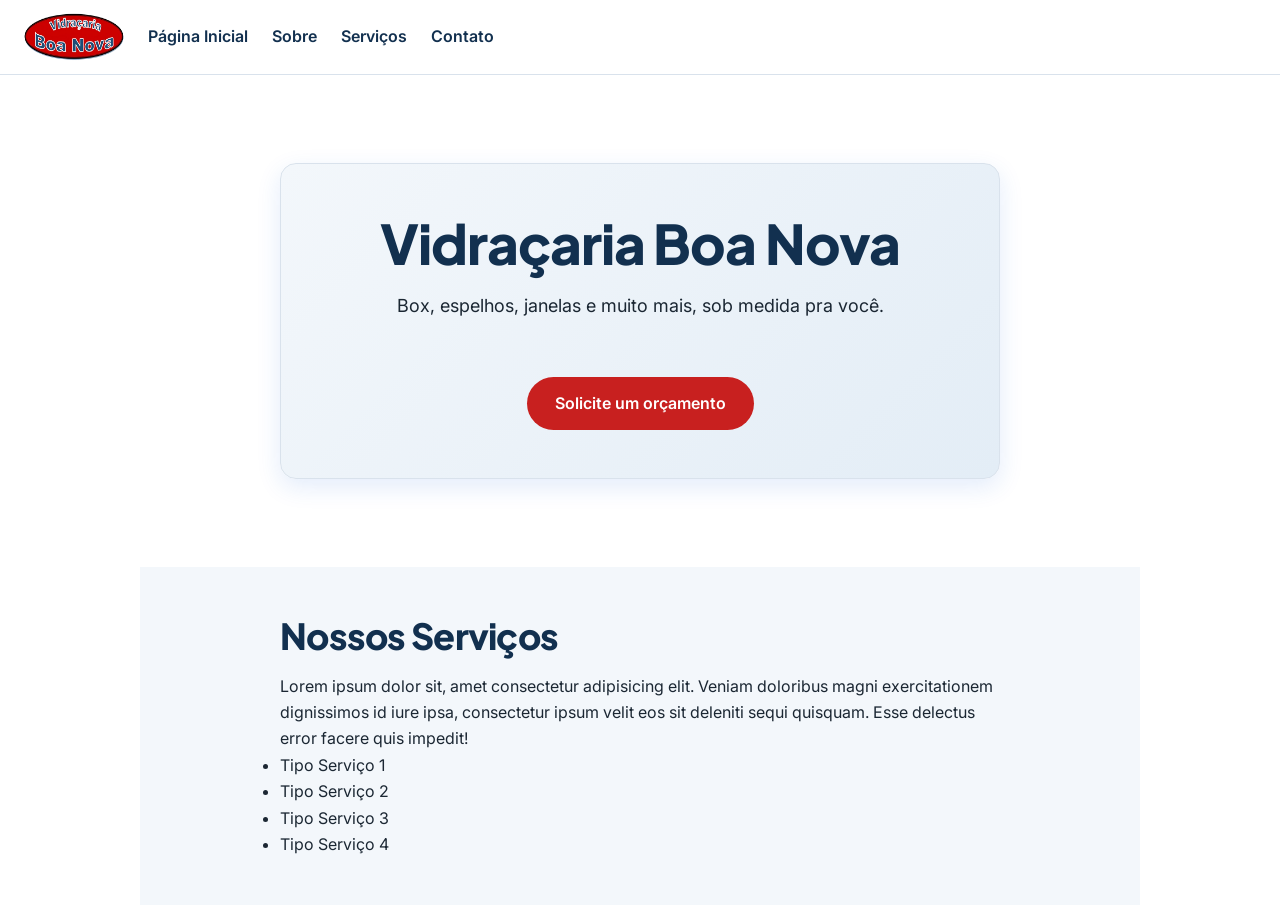
==== index.html @ 8d11fa5d "Começo da estrutura principal das páginas (pré-revisão)" ====
<!DOCTYPE html>
<html lang="pt-br">
<head>
    <meta charset="UTF-8">
    <meta name="viewport" content="width=device-width, initial-scale=1.0">
    <title>Vidraçaria Boa Nova</title>
    <link rel="stylesheet" href="css/main-style.css">
    <link rel="preconnect" href="https://fonts.googleapis.com">
    <link rel="preconnect" href="https://fonts.gstatic.com" crossorigin>
    <link href="https://fonts.googleapis.com/css2?family=Inter:wght@400;500;600&family=Plus+Jakarta+Sans:wght@500;700;800&display=swap" rel="stylesheet">
</head>
<body>
    <nav>
        <ul style="list-style-type:none;">
            <li><img src="images/logo-vidracaria-boa-nova.webp" alt="Logotipo da Vidraçaria Boa Nova" width="100" height="50"></li>
            <li><a href="index.html" class="link-paginas">Página Inicial</a></li>
            <li><a href="html/sobre.html" class="link-paginas">Sobre</a></li>
            <li><a href="html/servicos.html" class="link-paginas">Serviços</a></li>
            <li><a href="html/contato.html" class="link-paginas">Contato</a></li>
        </ul>
    </nav>

    <main>
        <section>
            <div class="hero-card">
                <h1 class="titulo-principal">Vidraçaria Boa Nova</h1>
                <p>Box, espelhos, janelas e muito mais, sob medida pra você.</p>
                <div class="botao"><a href="html/servicos.html" class="botao">Solicite um orçamento</a></div>
            </div>
        </section>
        <section>
            <h2>Nossos Serviços</h2>
            <p>Lorem ipsum dolor sit, amet consectetur adipisicing elit. Veniam doloribus magni exercitationem dignissimos id iure ipsa, consectetur ipsum velit eos sit deleniti sequi quisquam. Esse delectus error facere quis impedit!</p>
            <ul class="lista-servicos">
                <li>Tipo Serviço 1</li>
                <li>Tipo Serviço 2</li>
                <li>Tipo Serviço 3</li>
                <li>Tipo Serviço 4</li>
            </ul>
        </section>
    </main>
</body>
</html>
---- css/main-style.css ----
/* Valores globais */
:root {
  /* ===== Azul (cor principal) ===== */
  --azul-900: #12304f; /* títulos, rodapé */
  --azul-700: #1f4a75; /* hover, cabeçalho escuro */
  --azul-600: #2b5c8a; /* azul da logo: cor principal */
  --azul-400: #5b8bb8; /* detalhes, ícones */
  --azul-100: #e3edf6; /* fundos de cards e seções */
  --azul-50:  #f3f7fb; /* fundo alternado bem sutil */

  /* ===== Vermelho (destaque) ===== */
  --vermelho-700: #a81818; /* hover do botão de destaque */
  --vermelho-600: #c8201f; /* vermelho da logo: destaque */
  --vermelho-100: #fbe7e6; /* avisos, selos, promoções */

  /* ===== Neutros ===== */
  --branco:        #ffffff;
  --fundo:         #ffffff;
  --fundo-alt:     #f5f8fb;
  --borda:         #d9e2ec;
  --texto:         #1b2733;
  --texto-suave:   #55657a;

  /* ===== Variáveis semânticas ===== */
  --cor-primaria:        var(--azul-600);
  --cor-primaria-hover:  var(--azul-700);
  --cor-destaque:        var(--vermelho-600);
  --cor-destaque-hover:  var(--vermelho-700);
  --cor-titulo:          var(--azul-900);
  --cor-texto:           var(--texto);
  --cor-fundo:           var(--fundo);
  --cor-fundo-secao:     var(--azul-50);
  --cor-borda:           var(--borda);

  /* ===== Famílias ===== */
  --fonte-titulo: "Plus Jakarta Sans", "Segoe UI", system-ui, sans-serif;
  --fonte-texto:  "Inter", "Segoe UI", system-ui, sans-serif;

  /* ===== Pesos ===== */
  --peso-normal:   400;
  --peso-medio:    500;
  --peso-semibold: 600;
  --peso-negrito:  700;
  --peso-extra:    800;

  /* ===== Tamanhos ===== */
  --texto-xs:  0.8rem;
  --texto-sm:  0.9rem;
  --texto-base: 1rem;
  --texto-lg:  1.125rem;
  --titulo-h3: clamp(1.25rem, 1.1rem + 0.6vw, 1.5rem);
  --titulo-h2: clamp(1.6rem, 1.3rem + 1.2vw, 2.25rem);
  --titulo-h1: clamp(2rem, 1.5rem + 2.4vw, 3.5rem);

  /* ===== Altura de linha e espaçamento ===== */
  --linha-titulo: 1.15;
  --linha-texto:  1.65;
  --espaco-titulo: -0.02em; /* aperta um pouco os títulos, fica mais elegante */
}


/* ===== Base ===== */
* {
  box-sizing: border-box;
  margin: 0;
  padding: 0;
}

body {
  font-family: var(--fonte-texto);
  font-size: var(--texto-base);
  line-height: var(--linha-texto);
  color: var(--cor-texto);
  background: var(--cor-fundo);
}

h1, h2, h3 {
  font-family: var(--fonte-titulo);
  font-weight: var(--peso-extra);
  line-height: var(--linha-titulo);
  letter-spacing: var(--espaco-titulo);
  color: var(--cor-titulo);
}
h1 { font-size: var(--titulo-h1); }
h2 { font-size: var(--titulo-h2); }
h3 { font-size: var(--titulo-h3); }

img { max-width: 100%; display: block; }

/* ===== Navegação ===== */
nav {
  background: var(--branco);
  border-bottom: 1px solid var(--cor-borda);
  padding: 0.75rem 1.5rem;
}

nav ul {
  list-style: none;
  display: flex;
  align-items: center;
  flex-wrap: wrap;
  gap: 1.5rem;
}

nav .logo {
  margin-right: auto; /* empurra os links para a direita */
}

nav .logo img {
  height: 48px;
  width: auto;
}

nav a {
  position: relative; /* referência pra posicionar a barrinha */
  text-decoration: none;
  font-weight: var(--peso-semibold);
  color: var(--cor-titulo);
  padding: 0.4rem 0;
  transition: color 0.25s ease;
}

/* A barrinha: começa "achatada" (sem largura) */
nav a::after {
  content: "";
  position: absolute;
  left: 0;
  bottom: 0;
  width: 100%;
  height: 2px;
  background: var(--cor-destaque);
  transform: scaleX(0);
  transform-origin: left; /* cresce da esquerda pra direita */
  transition: transform 0.25s ease;
}

nav a:hover,
nav a:focus-visible {
  color: var(--cor-primaria);
}

nav a:hover::after,
nav a:focus-visible::after {
  transform: scaleX(1); /* preenche toda a largura */
}

/* ===== Hero ===== */
.hero-card {
  max-width: 900px;
  margin: 2.5rem auto;
  padding: 3rem 2rem;
  text-align: center;
  background: linear-gradient(135deg, var(--azul-50), var(--azul-100));
  border: 1px solid var(--cor-borda);
  border-radius: 16px;
  box-shadow: 0 8px 24px rgba(26, 98, 220, 0.12);
}

.hero-card p {
  max-width: 55ch;
  margin: 1rem auto 0;
  font-size: var(--texto-lg);
  color: var(--cor-texto-suave);
}

/* ===== Botão (só aparece em algumas páginas) ===== */
.botao {
  margin-top: 1.75rem;
}

.botao a {
  display: inline-block;
  padding: 0.85rem 1.75rem;
  background: var(--cor-destaque);
  color: var(--branco);
  font-weight: var(--peso-semibold);
  text-decoration: none;
  border-radius: 999px;
  transition: background 0.2s, transform 0.2s;
}

.botao a:hover,
.botao a:focus-visible {
  background: var(--cor-destaque-hover);
  transform: translateY(-2px);
}

/* ===== Seções ===== */
section {
  max-width: 1000px;
  margin: 0 auto;
  padding: 3rem 1.5rem;
}

section h2 {
  margin-bottom: 1rem;
}

section {
  padding: 3rem max(1.5rem, calc((100% - 1000px) / 2));
}

section:nth-of-type(even) {
  background: var(--cor-fundo-secao);
}



/* ===== Cards de contato ===== */
.contato-opcoes {
  display: grid;
  /* min(100%, 240px): nunca pede mais espaço do que existe */
  grid-template-columns: repeat(auto-fit, minmax(min(100%, 240px), 1fr));
  gap: 1.25rem;
  margin: 1.5rem 0 2.5rem;
}

.contato-info {
  min-width: 0; /* deixa o texto encolher dentro do flex */
}

.contato-card small {
  display: block;
  color: var(--cor-texto-suave);
  font-size: var(--texto-sm);
  overflow-wrap: anywhere; /* permite quebrar o e-mail se precisar */
}

.contato-card {
  display: flex;
  align-items: center;
  gap: 1rem;
  padding: 1.25rem;
  background: var(--branco);
  border: 1px solid var(--cor-borda);
  border-radius: 14px;
  text-decoration: none;
  color: var(--cor-texto);
  transition: transform 0.2s, box-shadow 0.2s, border-color 0.2s;
}

.contato-card:hover,
.contato-card:focus-visible {
  border-color: var(--cor-primaria);
  box-shadow: 0 8px 20px rgba(26, 98, 220, 0.15);
  transform: translateY(-2px);
}

.contato-icone {
  display: grid;
  place-items: center;
  flex-shrink: 0;
  width: 3rem;
  height: 3rem;
  font-size: 1.5rem;
  background: var(--azul-100);
  border-radius: 50%;
}

.contato-card strong {
  display: block;
  font-family: var(--fonte-titulo);
  color: var(--cor-titulo);
}
/* ===== Formulário ===== */
section h3 {
  margin-bottom: 1rem;
}

.formulario {
  display: grid;
  gap: 1.25rem;
  max-width: 640px;
  padding: 2rem;
  background: var(--branco);
  border: 1px solid var(--cor-borda);
  border-radius: 16px;
  box-shadow: 0 8px 24px rgba(26, 98, 220, 0.08);
}

.campo {
  display: grid;
  gap: 0.4rem;
}

.campo label {
  font-size: var(--texto-sm);
  font-weight: var(--peso-semibold);
  color: var(--cor-titulo);
}

.campo input,
.campo textarea {
  font: inherit;
  padding: 0.75rem 1rem;
  color: var(--cor-texto);
  background: var(--fundo-alt);
  border: 1px solid var(--cor-borda);
  border-radius: 10px;
}

.campo input:focus,
.campo textarea:focus {
  outline: 2px solid var(--azul-500);
  border-color: var(--cor-primaria);
  background: var(--branco);
}

.campo textarea {
  min-height: 140px;
  resize: vertical;
}

.formulario button {
  justify-self: start;
  padding: 0.85rem 1.75rem;
  font: inherit;
  font-weight: var(--peso-semibold);
  color: var(--branco);
  background: var(--cor-destaque);
  border: none;
  border-radius: 999px;
  cursor: pointer;
  transition: background 0.2s, transform 0.2s;
}

.formulario button:hover,
.formulario button:focus-visible {
  background: var(--cor-destaque-hover);
  transform: translateY(-2px);
}
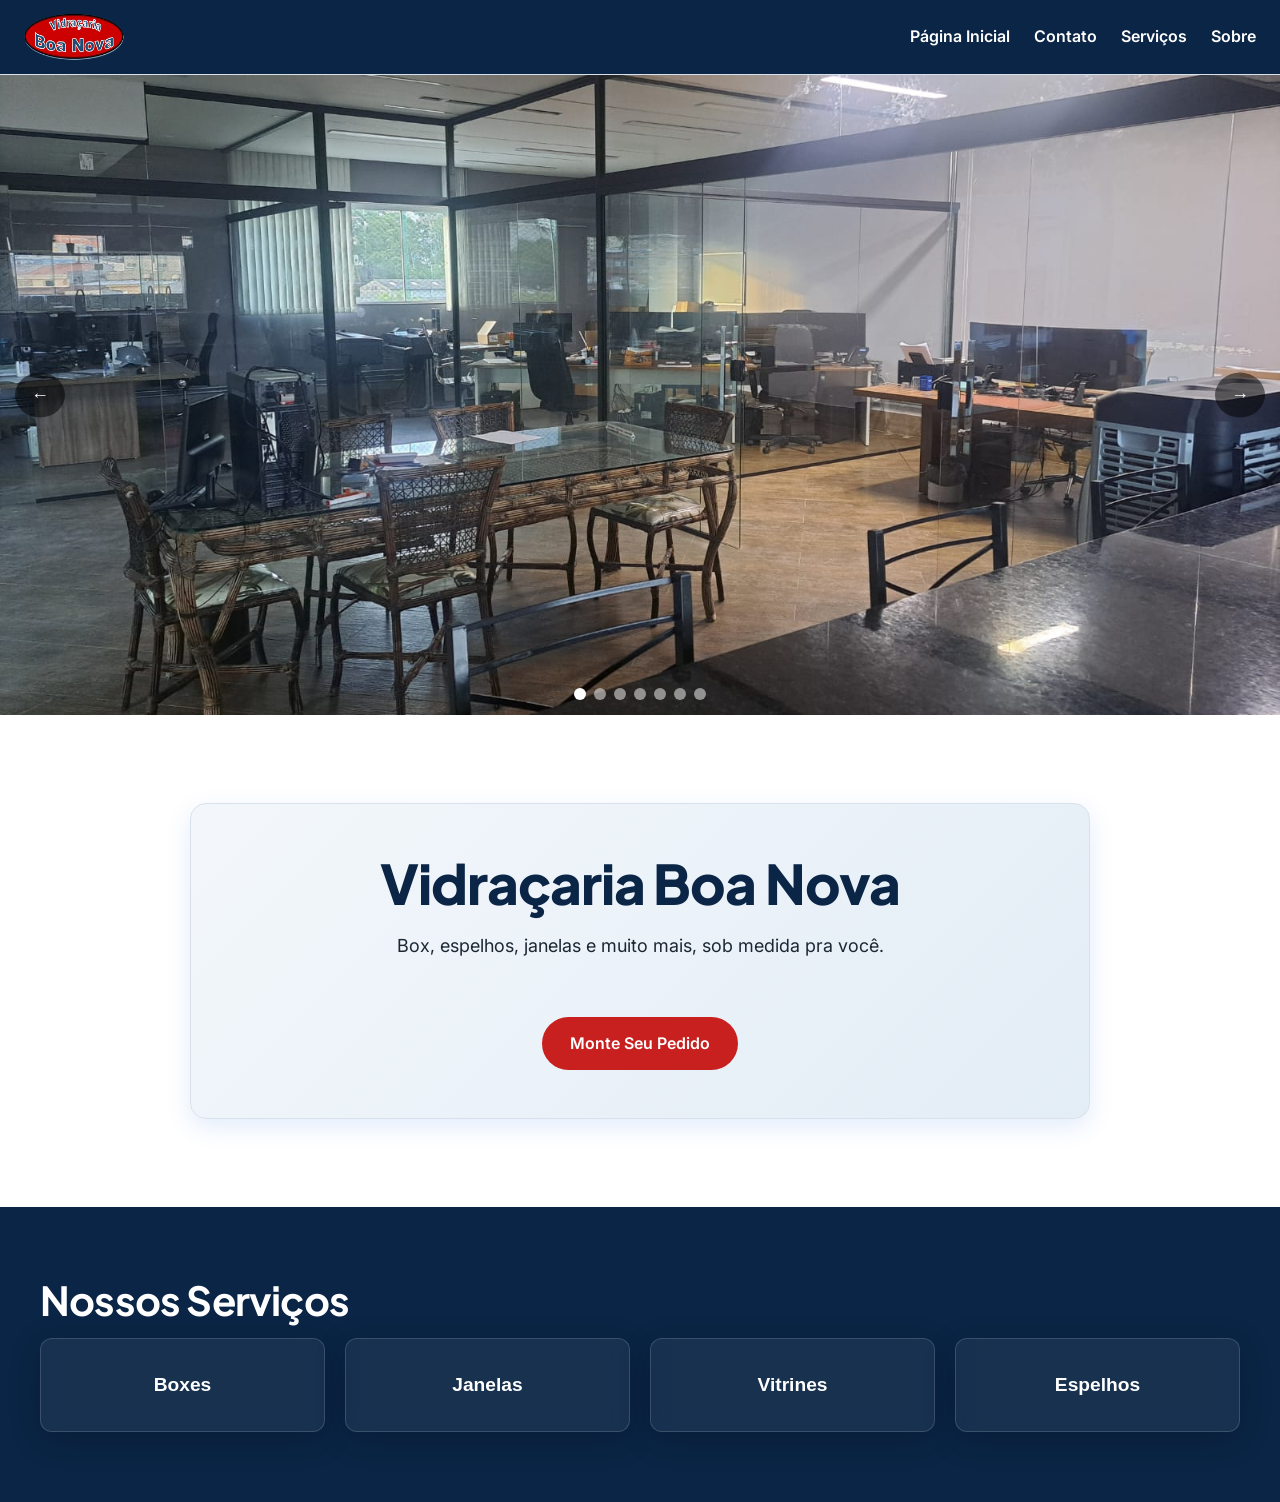
==== commit 66a6cb9c: "Adição de catálogo, página sobre, contato atualizado e refinamento da estilização" ====
--- a/index.html
+++ b/index.html
@@ -8,36 +8,88 @@
     <link rel="preconnect" href="https://fonts.googleapis.com">
     <link rel="preconnect" href="https://fonts.gstatic.com" crossorigin>
     <link href="https://fonts.googleapis.com/css2?family=Inter:wght@400;500;600&family=Plus+Jakarta+Sans:wght@500;700;800&display=swap" rel="stylesheet">
+
+    
 </head>
 <body>
     <nav>
         <ul style="list-style-type:none;">
-            <li><img src="images/logo-vidracaria-boa-nova.webp" alt="Logotipo da Vidraçaria Boa Nova" width="100" height="50"></li>
+            <li><a id="logo-home" href="index.html"><img src="images/logo-vidracaria-boa-nova.webp" alt="Logotipo da Vidraçaria Boa Nova" width="100" height="50"></a></li>
             <li><a href="index.html" class="link-paginas">Página Inicial</a></li>
+            <li><a href="html/contato.html" class="link-paginas">Contato</a></li>
+            <li><a href="html/servicos.html" class="link-paginas">Serviços</a></li>
             <li><a href="html/sobre.html" class="link-paginas">Sobre</a></li>
-            <li><a href="html/servicos.html" class="link-paginas">Serviços</a></li>
-            <li><a href="html/contato.html" class="link-paginas">Contato</a></li>
         </ul>
     </nav>
 
     <main>
+        <div class="carousel-container">
+                    <!-- Slides Wrapper -->
+                    <div class="carousel-track-container">
+                        <ul class="carousel-track">
+                        <li class="carousel-slide active">
+                            <img src="images/carrossel/carrossel-01.jpeg" alt="Slide 1">
+                        </li>
+                        <li class="carousel-slide">
+                            <img src="images/carrossel/carrossel-02.jpeg" alt="Slide 2">
+                        </li>
+                        <li class="carousel-slide">
+                            <img src="images/carrossel/carrossel-03.jpeg" alt="Slide 3">
+                        </li>
+                        <li class="carousel-slide">
+                            <img src="images/carrossel/carrossel-04.jpeg" alt="Slide 4">
+                        </li>
+                        <li class="carousel-slide">
+                            <img src="images/carrossel/carrossel-05.jpeg" alt="Slide 5">
+                        </li>
+                        <li class="carousel-slide">
+                            <img src="images/carrossel/carrossel-06.jpeg" alt="Slide 6">
+                        </li>
+                        <li class="carousel-slide">
+                            <img src="images/carrossel/carrossel-07.jpeg" alt="Slide 7">
+                        </li>
+                        </ul>
+                    </div>
+
+                    <!-- Navigation Buttons -->
+                    <button class="carousel-btn btn-left" aria-label="Previous Slide">←</button>
+                    <button class="carousel-btn btn-right" aria-label="Next Slide">→</button>
+
+                    <!-- Navigation Indicators (Dots) -->
+                    <div class="carousel-nav">
+                        <button class="indicator active"></button>
+                        <button class="indicator"></button>
+                        <button class="indicator"></button>
+                        <button class="indicator"></button>
+                        <button class="indicator"></button>
+                        <button class="indicator"></button>
+                        <button class="indicator"></button>
+                    </div>
+                </div>
         <section>
             <div class="hero-card">
                 <h1 class="titulo-principal">Vidraçaria Boa Nova</h1>
                 <p>Box, espelhos, janelas e muito mais, sob medida pra você.</p>
-                <div class="botao"><a href="html/servicos.html" class="botao">Solicite um orçamento</a></div>
+
+                
+
+                <div class="botao"><a href="html/contato.html" class="botao">Monte Seu Pedido</a></div>
+                
             </div>
         </section>
-        <section>
+        <section id="nossos-Servicos">
             <h2>Nossos Serviços</h2>
-            <p>Lorem ipsum dolor sit, amet consectetur adipisicing elit. Veniam doloribus magni exercitationem dignissimos id iure ipsa, consectetur ipsum velit eos sit deleniti sequi quisquam. Esse delectus error facere quis impedit!</p>
             <ul class="lista-servicos">
-                <li>Tipo Serviço 1</li>
-                <li>Tipo Serviço 2</li>
-                <li>Tipo Serviço 3</li>
-                <li>Tipo Serviço 4</li>
+                <li>Boxes</li>
+                <li>Janelas</li>
+                <li>Vitrines</li>
+                <li>Espelhos</li>
             </ul>
         </section>
     </main>
+
+
+
+    <script src="js/carrossel.js"></script>
 </body>
 </html>
--- a/css/main-style.css
+++ b/css/main-style.css
@@ -1,7 +1,7 @@
 /* Valores globais */
 :root {
   /* ===== Azul (cor principal) ===== */
-  --azul-900: #12304f; /* títulos, rodapé */
+  --azul-900: #0a2545; /* títulos, rodapé */
   --azul-700: #1f4a75; /* hover, cabeçalho escuro */
   --azul-600: #2b5c8a; /* azul da logo: cor principal */
   --azul-400: #5b8bb8; /* detalhes, ícones */
@@ -55,11 +55,9 @@
   /* ===== Altura de linha e espaçamento ===== */
   --linha-titulo: 1.15;
   --linha-texto:  1.65;
-  --espaco-titulo: -0.02em; /* aperta um pouco os títulos, fica mais elegante */
-}
-
-
-/* ===== Base ===== */
+  --espaco-titulo: -0.02em;
+}
+
 * {
   box-sizing: border-box;
   margin: 0;
@@ -78,7 +76,7 @@
   font-family: var(--fonte-titulo);
   font-weight: var(--peso-extra);
   line-height: var(--linha-titulo);
-  letter-spacing: var(--espaco-titulo);
+  letter-spacing: var(--espaco-titulo); 
   color: var(--cor-titulo);
 }
 h1 { font-size: var(--titulo-h1); }
@@ -89,7 +87,7 @@
 
 /* ===== Navegação ===== */
 nav {
-  background: var(--branco);
+  background: var( --azul-900);
   border-bottom: 1px solid var(--cor-borda);
   padding: 0.75rem 1.5rem;
 }
@@ -100,10 +98,16 @@
   align-items: center;
   flex-wrap: wrap;
   gap: 1.5rem;
+  align-items: center;
+  justify-content: flex-end; 
+}
+
+nav ul li:nth-child(2) {
+    margin-left: auto;
 }
 
 nav .logo {
-  margin-right: auto; /* empurra os links para a direita */
+  margin-right: auto;
 }
 
 nav .logo img {
@@ -111,26 +115,27 @@
   width: auto;
 }
 
+
 nav a {
-  position: relative; /* referência pra posicionar a barrinha */
+  color: var( --branco);  
+  position: relative; 
   text-decoration: none;
   font-weight: var(--peso-semibold);
-  color: var(--cor-titulo);
   padding: 0.4rem 0;
   transition: color 0.25s ease;
 }
 
-/* A barrinha: começa "achatada" (sem largura) */
-nav a::after {
+
+.link-paginas::after {
   content: "";
   position: absolute;
   left: 0;
   bottom: 0;
   width: 100%;
   height: 2px;
-  background: var(--cor-destaque);
+  background: var(--branco);  
   transform: scaleX(0);
-  transform-origin: left; /* cresce da esquerda pra direita */
+  transform-origin: left; 
   transition: transform 0.25s ease;
 }
 
@@ -141,10 +146,69 @@
 
 nav a:hover::after,
 nav a:focus-visible::after {
-  transform: scaleX(1); /* preenche toda a largura */
-}
-
-/* ===== Hero ===== */
+  transform: scaleX(1); 
+}
+
+.item-logo {
+    margin-right: auto; 
+}
+
+#nossos-Servicos {
+  background-color: #0a2545;
+  padding: 70px 40px;
+  font-family: sans-serif;
+}
+
+#nossos-Servicos h2 {
+  color: #ffffff !important;
+  font-size: 2.5rem;
+  font-weight: 700;
+  margin-bottom: 15px;
+}
+
+#nossos-Servicos p {
+  color: #e0e6ed; 
+  font-size: 1.1rem;
+  max-width: 850px;
+  line-height: 1.6;
+  margin-bottom: 45px;
+}
+
+#nossos-Servicos .lista-servicos {
+  display: flex;
+  flex-wrap: wrap; 
+  gap: 20px;       
+  padding: 0;
+  margin: 0;
+  list-style-type: none;
+}
+
+#nossos-Servicos .lista-servicos li {
+  flex: 1;
+  min-width: 220px; 
+  background: rgba(255, 255, 255, 0.06);
+  backdrop-filter: blur(10px);        
+  -webkit-backdrop-filter: blur(10px);
+  border: 1px solid rgba(255, 255, 255, 0.15);
+  border-radius: 12px;
+  padding: 30px 20px;
+  text-align: center;
+  font-weight: 600;
+  font-size: 1.2rem;
+  color: #ffffff;
+  box-shadow: 0 8px 32px 0 rgba(0, 0, 0, 0.2);
+  transition: all 0.3s ease;
+  cursor: pointer;
+}
+
+#nossos-Servicos .lista-servicos li:hover {
+  transform: translateY(-6px);
+  background: rgba(255, 255, 255, 0.12); 
+  border-color: #ff1e27;
+  box-shadow: 0 15px 30px rgba(0, 0, 0, 0.4);
+}
+
+
 .hero-card {
   max-width: 900px;
   margin: 2.5rem auto;
@@ -163,7 +227,6 @@
   color: var(--cor-texto-suave);
 }
 
-/* ===== Botão (só aparece em algumas páginas) ===== */
 .botao {
   margin-top: 1.75rem;
 }
@@ -185,9 +248,7 @@
   transform: translateY(-2px);
 }
 
-/* ===== Seções ===== */
 section {
-  max-width: 1000px;
   margin: 0 auto;
   padding: 3rem 1.5rem;
 }
@@ -204,9 +265,6 @@
   background: var(--cor-fundo-secao);
 }
 
-
-
-/* ===== Cards de contato ===== */
 .contato-opcoes {
   display: grid;
   /* min(100%, 240px): nunca pede mais espaço do que existe */
@@ -216,14 +274,14 @@
 }
 
 .contato-info {
-  min-width: 0; /* deixa o texto encolher dentro do flex */
+  min-width: 0;
 }
 
 .contato-card small {
   display: block;
   color: var(--cor-texto-suave);
   font-size: var(--texto-sm);
-  overflow-wrap: anywhere; /* permite quebrar o e-mail se precisar */
+  overflow-wrap: anywhere;
 }
 
 .contato-card {
@@ -231,11 +289,11 @@
   align-items: center;
   gap: 1rem;
   padding: 1.25rem;
-  background: var(--branco);
+  background: var(--azul-900);
   border: 1px solid var(--cor-borda);
   border-radius: 14px;
   text-decoration: none;
-  color: var(--cor-texto);
+  color: var(--branco);
   transition: transform 0.2s, box-shadow 0.2s, border-color 0.2s;
 }
 
@@ -260,9 +318,10 @@
 .contato-card strong {
   display: block;
   font-family: var(--fonte-titulo);
-  color: var(--cor-titulo);
-}
-/* ===== Formulário ===== */
+  color: var(--branco);
+}
+
+
 section h3 {
   margin-bottom: 1rem;
 }
@@ -328,4 +387,105 @@
 .formulario button:focus-visible {
   background: var(--cor-destaque-hover);
   transform: translateY(-2px);
+}
+
+.carousel-container {
+  position: relative;
+  width: 100%;
+  height: 50vw;
+  margin: 0 auto;
+  overflow: hidden;
+}
+
+.carousel-track-container {
+  overflow: hidden;
+  width: 100%;
+  height: 100%;
+}
+
+.carousel-track {
+  display: flex;
+  padding: 0;
+  height: 100%;
+  margin: 0;
+  list-style: none;
+  transition: transform 0.5s ease-in-out;
+}
+
+.carousel-slide {
+  min-width: 100%;
+  box-sizing: border-box;
+  height: 100%;
+}
+
+.carousel-slide img {
+  width: 100%;
+  display: block;
+  height: 100%;
+  object-fit: cover;
+  object-position: center;
+}
+.carousel-btn {
+  position: absolute;
+  top: 50%;
+  transform: translateY(-50%);
+  background: rgba(0, 0, 0, 0.5);
+  color: white;
+  border: none;
+  padding: 12px 16px;
+  cursor: pointer;
+  border-radius: 50%;
+  font-size: 18px;
+  z-index: 10;
+  transition: background 0.3s;
+}
+
+.carousel-btn:hover {
+  background: rgba(0, 0, 0, 0.8);
+}
+
+.btn-left { left: 15px; }
+.btn-right { right: 15px; }
+
+/* Indicators/Dots */
+.carousel-nav {
+  display: flex;
+  justify-content: center;
+  gap: 8px;
+  position: absolute;
+  bottom: 15px;
+  width: 100%;
+  z-index: 10;
+}
+
+.indicator {
+  width: 12px;
+  height: 12px;
+  border-radius: 50%;
+  background: rgba(255, 255, 255, 0.5);
+  border: none;
+  cursor: pointer;
+  transition: background 0.3s;
+}
+
+.indicator.active {
+  background: rgba(255, 255, 255, 1);
+}
+
+.fotos-servicos {
+  display: flex;
+  gap: 20px;
+}
+.fotos-servicos img {
+  border-radius: 8px;
+  height: 40vw;
+  width: 40%;
+  object-fit: cover;
+  object-position: center;
+}
+
+.texto-sobre {
+  max-width: 800px;
+  margin: 0 auto;
+  text-align: center;
 }
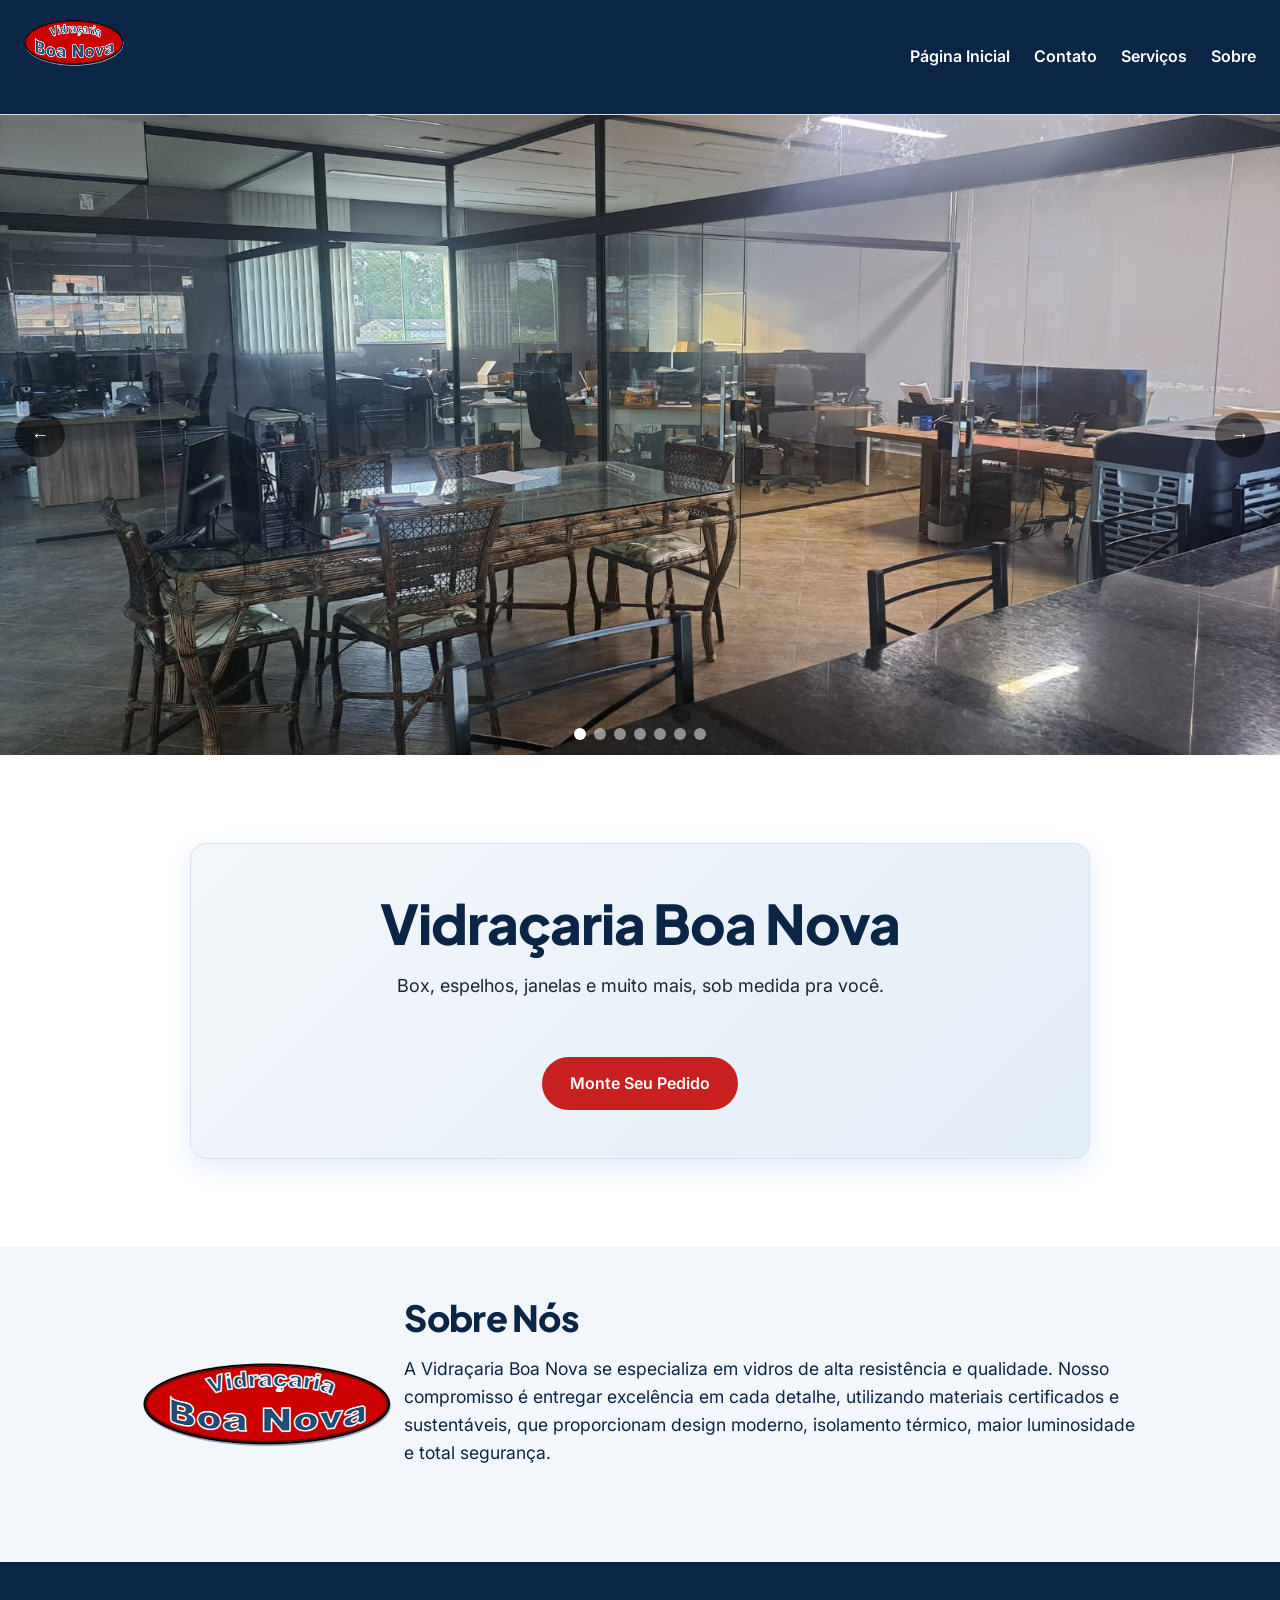
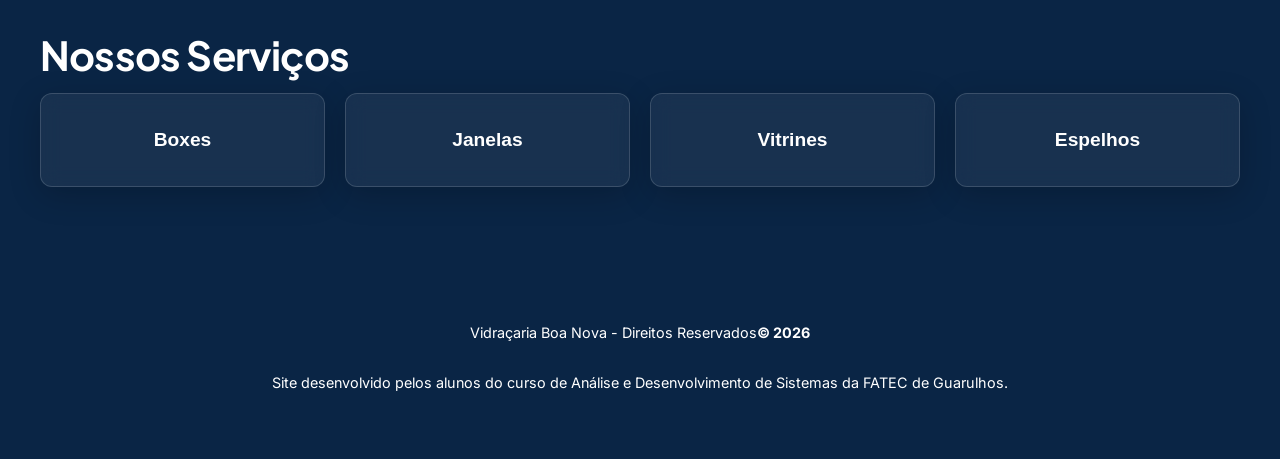
==== commit fba3c2e6: "Domingão a noite quero ir dormir" ====
--- a/index.html
+++ b/index.html
@@ -18,13 +18,12 @@
             <li><a href="index.html" class="link-paginas">Página Inicial</a></li>
             <li><a href="html/contato.html" class="link-paginas">Contato</a></li>
             <li><a href="html/servicos.html" class="link-paginas">Serviços</a></li>
-            <li><a href="html/sobre.html" class="link-paginas">Sobre</a></li>
+            <li><a href="#sobre-nos" class="link-paginas">Sobre</a></li>
         </ul>
     </nav>
 
     <main>
         <div class="carousel-container">
-                    <!-- Slides Wrapper -->
                     <div class="carousel-track-container">
                         <ul class="carousel-track">
                         <li class="carousel-slide active">
@@ -71,21 +70,41 @@
                 <h1 class="titulo-principal">Vidraçaria Boa Nova</h1>
                 <p>Box, espelhos, janelas e muito mais, sob medida pra você.</p>
 
-                
-
                 <div class="botao"><a href="html/contato.html" class="botao">Monte Seu Pedido</a></div>
                 
             </div>
         </section>
+        <section id="sobre-nos">
+            <table>
+                <tr>
+                    <td>
+                        <img id="logo-home" src="images/logo-vidracaria-boa-nova.webp" alt="Logotipo da Vidraçaria Boa Nova" width="100" height="50">
+                    </td>
+                    <td>
+                        <h2>Sobre Nós</h2>
+                        <p class="texto-sobre">A Vidraçaria Boa Nova se especializa em vidros de alta resistência e qualidade. Nosso compromisso é entregar excelência em cada detalhe, 
+                            utilizando materiais certificados e sustentáveis, que proporcionam design moderno,
+                            isolamento térmico, maior luminosidade e total segurança.  </p>
+                    </td>
+                </tr>
+            </table>
+        </section>
+        
         <section id="nossos-Servicos">
             <h2>Nossos Serviços</h2>
             <ul class="lista-servicos">
-                <li>Boxes</li>
-                <li>Janelas</li>
-                <li>Vitrines</li>
-                <li>Espelhos</li>
+                <li><a href="html/servicos.html#boxes">Boxes</a></li>
+                <li><a href="html/servicos.html#janelas">Janelas</a></li>
+                <li><a href="html/servicos.html#vitrines">Vitrines</a></li>
+                <li><a href="html/servicos.html#espelhos">Espelhos</a></li>
             </ul>
         </section>
+        
+        <footer>
+            <p>Vidraçaria Boa Nova - Direitos Reservados<b>© 2026</b></p>
+            <br>
+            <p>Site desenvolvido pelos alunos do curso de Análise e Desenvolvimento de Sistemas da FATEC de Guarulhos.</p> 
+        </footer>
     </main>
 
 
--- a/css/main-style.css
+++ b/css/main-style.css
@@ -5,6 +5,7 @@
   --azul-700: #1f4a75; /* hover, cabeçalho escuro */
   --azul-600: #2b5c8a; /* azul da logo: cor principal */
   --azul-400: #5b8bb8; /* detalhes, ícones */
+  --azul-200: #95c6f5; /* hover azul claro */
   --azul-100: #e3edf6; /* fundos de cards e seções */
   --azul-50:  #f3f7fb; /* fundo alternado bem sutil */
 
@@ -141,7 +142,7 @@
 
 nav a:hover,
 nav a:focus-visible {
-  color: var(--cor-primaria);
+  color: var(--azul-200);
 }
 
 nav a:hover::after,
@@ -151,6 +152,22 @@
 
 .item-logo {
     margin-right: auto; 
+}
+
+#sobre-nos p {
+  color: var(--azul-900);
+  font-size: 1.1rem;
+  max-width: 850px;
+  line-height: 1.6;
+  margin-bottom: 45px;
+}
+
+#logo-home {
+  display: flex;
+  width: 250px;
+  height: 90px;
+  margin: 0;
+  margin-right: 50px;
 }
 
 #nossos-Servicos {
@@ -208,6 +225,11 @@
   box-shadow: 0 15px 30px rgba(0, 0, 0, 0.4);
 }
 
+#nossos-Servicos .lista-servicos a {
+  text-decoration: none;
+  color: var(--branco);
+}
+
 
 .hero-card {
   max-width: 900px;
@@ -329,9 +351,9 @@
 .formulario {
   display: grid;
   gap: 1.25rem;
-  max-width: 640px;
+  max-width: 990px;
   padding: 2rem;
-  background: var(--branco);
+  background: var(--azul-50);
   border: 1px solid var(--cor-borda);
   border-radius: 16px;
   box-shadow: 0 8px 24px rgba(26, 98, 220, 0.08);
@@ -353,7 +375,7 @@
   font: inherit;
   padding: 0.75rem 1rem;
   color: var(--cor-texto);
-  background: var(--fundo-alt);
+  background: var(--branco);
   border: 1px solid var(--cor-borda);
   border-radius: 10px;
 }
@@ -477,15 +499,31 @@
   gap: 20px;
 }
 .fotos-servicos img {
-  border-radius: 8px;
-  height: 40vw;
+  border-radius: 28px;
+  height: 20vw;
   width: 40%;
   object-fit: cover;
   object-position: center;
-}
-
-.texto-sobre {
-  max-width: 800px;
+  margin: auto;
+}
+
+
+
+footer {
+  background: var(--azul-900);
+  color: var(--branco);
+  padding: 4rem 1.5rem;
+  text-align: center;
+}
+
+footer p {
+  margin: 0;
+  font-size: var(--texto-sm);
+}
+
+.logo-sobre-nos {
+  display: block;
   margin: 0 auto;
-  text-align: center;
+  height: 20%;
+  width: auto;
 }
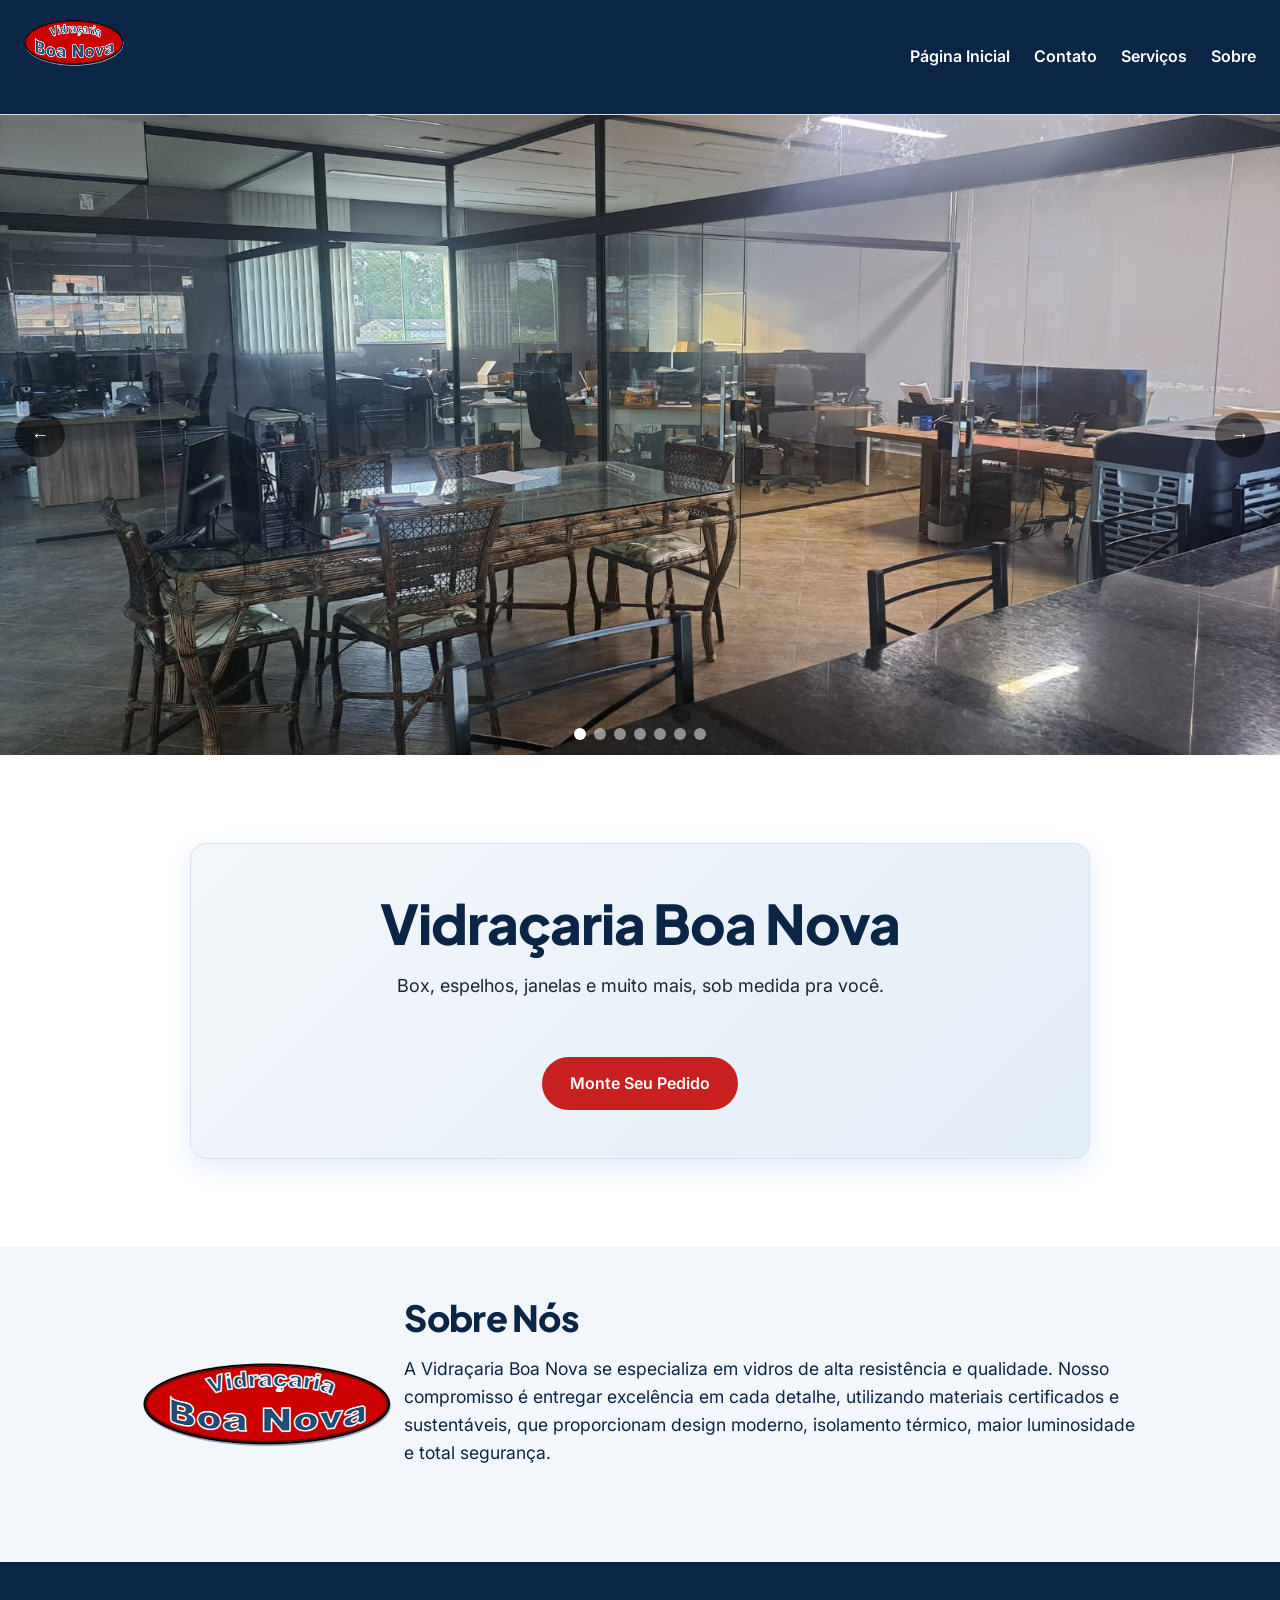
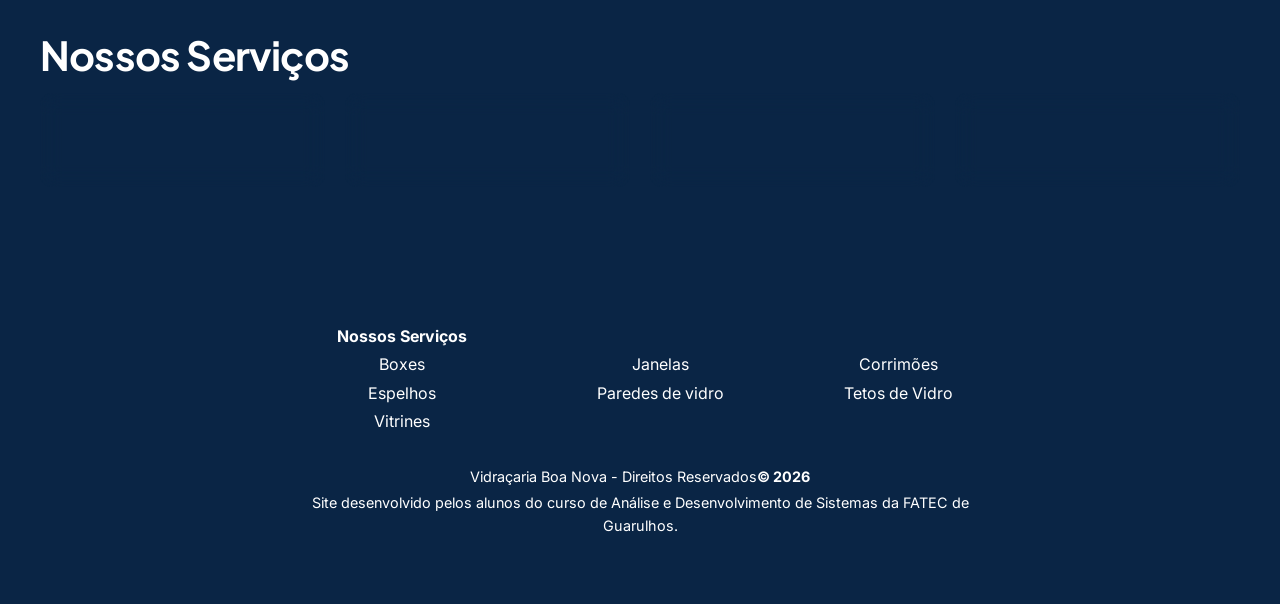
==== commit e4718585: "Links de navegação adicionados ao footer, correção da diferença de tamanho do nav" ====
--- a/index.html
+++ b/index.html
@@ -100,14 +100,44 @@
             </ul>
         </section>
         
-        <footer>
-            <p>Vidraçaria Boa Nova - Direitos Reservados<b>© 2026</b></p>
-            <br>
-            <p>Site desenvolvido pelos alunos do curso de Análise e Desenvolvimento de Sistemas da FATEC de Guarulhos.</p> 
-        </footer>
     </main>
-
-
+    
+    
+    <footer>
+        <table class="footer-wrapper">
+            <tr>
+                <th>Nossos Serviços</th>
+            </tr>
+            <tr>
+                <td><a href="html/servicos.html#boxes">Boxes</a></td>
+                <td><a href="html/servicos.html#janelas">Janelas</a></td>
+                <td><a href="html/servicos.html#corrimoes">Corrimões</a></td>
+            </tr>
+            <tr>
+                <td><a href="html/servicos.html#espelhos">Espelhos</a></td>
+                <td><a href="html/servicos.html#paredes">Paredes de vidro</a></td>
+                <td><a href="html/servicos.html#tetos">Tetos de Vidro</a></td>
+            </tr>
+            <tr>
+                <td><a href="html/servicos.html#vitrines">Vitrines</a></td>
+            </tr>
+            <tr>
+                <td colspan="3">
+                    <br>
+                </td>
+            </tr>
+            <tr>
+                <td colspan="3">
+                    <p>Vidraçaria Boa Nova - Direitos Reservados<b>&copy; 2026</b></p>
+                </td>
+            </tr>
+            <tr>
+                <td colspan="3">
+                    <p>Site desenvolvido pelos alunos do curso de Análise e Desenvolvimento de Sistemas da FATEC de Guarulhos.</p> 
+                </td>
+            </tr>
+        </table>
+    </footer>
 
     <script src="js/carrossel.js"></script>
 </body>
--- a/css/main-style.css
+++ b/css/main-style.css
@@ -521,6 +521,19 @@
   font-size: var(--texto-sm);
 }
 
+.footer-wrapper {
+  width: 60%;
+  margin: auto;
+}
+
+.footer-wrapper a {
+  color: var(--branco);
+  text-decoration: none;
+}
+.footer-wrapper a:hover {
+  text-decoration: underline;
+}
+
 .logo-sobre-nos {
   display: block;
   margin: 0 auto;
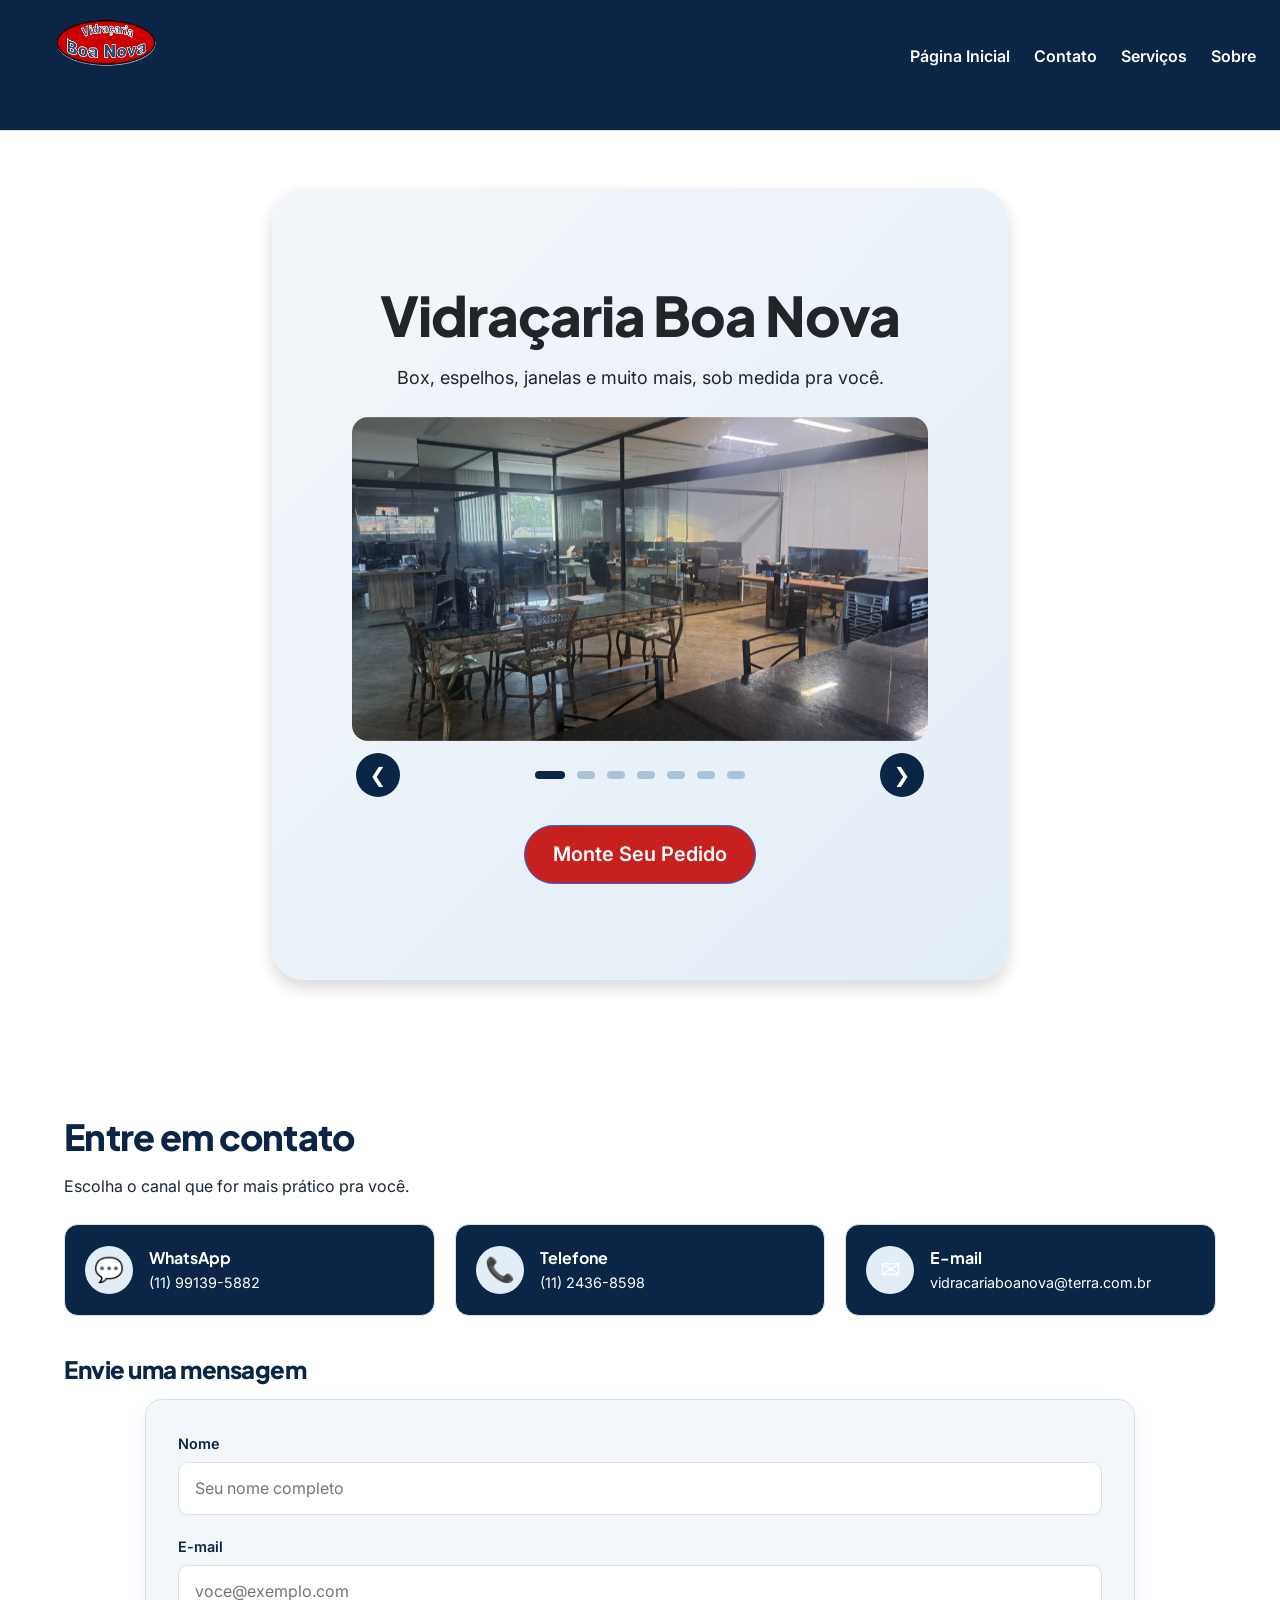
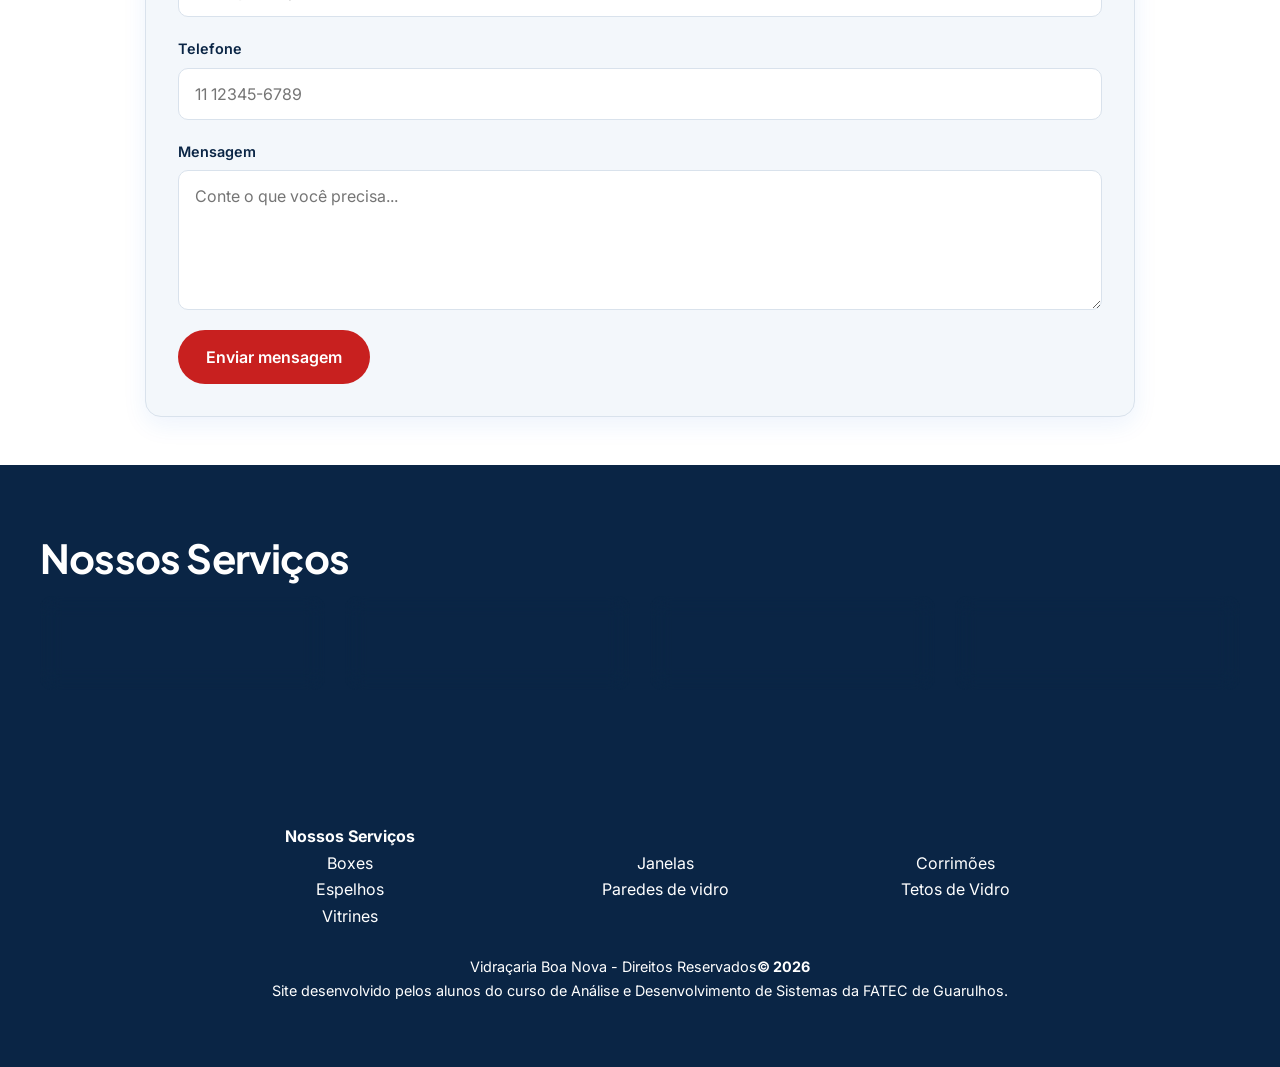
==== commit a50d08d2: "Eu me sinto codando a Monalisa (Ass. Victor)" ====
--- a/index.html
+++ b/index.html
@@ -4,92 +4,150 @@
     <meta charset="UTF-8">
     <meta name="viewport" content="width=device-width, initial-scale=1.0">
     <title>Vidraçaria Boa Nova</title>
+<!-- Bootstrap -->
+
+     <link href="https://cdn.jsdelivr.net/npm/bootstrap@5.3.3/dist/css/bootstrap.min.css" rel="stylesheet">
+
     <link rel="stylesheet" href="css/main-style.css">
+
     <link rel="preconnect" href="https://fonts.googleapis.com">
     <link rel="preconnect" href="https://fonts.gstatic.com" crossorigin>
     <link href="https://fonts.googleapis.com/css2?family=Inter:wght@400;500;600&family=Plus+Jakarta+Sans:wght@500;700;800&display=swap" rel="stylesheet">
+</head>
 
-    
-</head>
 <body>
     <nav>
         <ul style="list-style-type:none;">
             <li><a id="logo-home" href="index.html"><img src="images/logo-vidracaria-boa-nova.webp" alt="Logotipo da Vidraçaria Boa Nova" width="100" height="50"></a></li>
+
             <li><a href="index.html" class="link-paginas">Página Inicial</a></li>
+
             <li><a href="html/contato.html" class="link-paginas">Contato</a></li>
+
             <li><a href="html/servicos.html" class="link-paginas">Serviços</a></li>
+
             <li><a href="#sobre-nos" class="link-paginas">Sobre</a></li>
         </ul>
     </nav>
 
     <main>
-        <div class="carousel-container">
-                    <div class="carousel-track-container">
-                        <ul class="carousel-track">
-                        <li class="carousel-slide active">
-                            <img src="images/carrossel/carrossel-01.jpeg" alt="Slide 1">
-                        </li>
-                        <li class="carousel-slide">
-                            <img src="images/carrossel/carrossel-02.jpeg" alt="Slide 2">
-                        </li>
-                        <li class="carousel-slide">
-                            <img src="images/carrossel/carrossel-03.jpeg" alt="Slide 3">
-                        </li>
-                        <li class="carousel-slide">
-                            <img src="images/carrossel/carrossel-04.jpeg" alt="Slide 4">
-                        </li>
-                        <li class="carousel-slide">
-                            <img src="images/carrossel/carrossel-05.jpeg" alt="Slide 5">
-                        </li>
-                        <li class="carousel-slide">
-                            <img src="images/carrossel/carrossel-06.jpeg" alt="Slide 6">
-                        </li>
-                        <li class="carousel-slide">
-                            <img src="images/carrossel/carrossel-07.jpeg" alt="Slide 7">
-                        </li>
-                        </ul>
+            <div class="container py-5">
+                <div class="row justify-content-center">
+                    <div class="col-8 col-md-10 col-lg-8">
+                    <div class="card hero-card shadow border-0 rounded-5 text-center">
+                        <div class="card-body p-4 p-md-5">
+                        <h1 class="titulo-principal card-title">Vidraçaria Boa Nova</h1>
+                        <p class="card-text mb-4">Box, espelhos, janelas e muito mais, sob medida pra você.</p>
+                        <div id="carouselBoaNova" class="carousel slide mb-4" data-bs-ride="carousel">
+                            <div class="carousel-inner rounded-4">
+                            <div class="carousel-item active">
+                                <img src="images/carrossel/carrossel-01.jpeg" class="d-block w-100 carrossel-img" alt="Trabalho da Vidraçaria Boa Nova 1">
+                            </div>
+                            <div class="carousel-item">
+                                <img src="images/carrossel/carrossel-02.jpeg" class="d-block w-100 carrossel-img" alt="Trabalho da Vidraçaria Boa Nova 2">
+                            </div>
+                            <div class="carousel-item">
+                                <img src="images/carrossel/carrossel-03.jpeg" class="d-block w-100 carrossel-img" alt="Trabalho da Vidraçaria Boa Nova 3">
+                            </div>
+                            <div class="carousel-item">
+                                <img src="images/carrossel/carrossel-04.jpeg" class="d-block w-100 carrossel-img" alt="Trabalho da Vidraçaria Boa Nova 4">
+                            </div>
+                            <div class="carousel-item">
+                                <img src="images/carrossel/carrossel-05.jpeg" class="d-block w-100 carrossel-img" alt="Trabalho da Vidraçaria Boa Nova 5">
+                            </div>
+                            <div class="carousel-item">
+                                <img src="images/carrossel/carrossel-06.jpeg" class="d-block w-100 carrossel-img" alt="Trabalho da Vidraçaria Boa Nova 6">
+                            </div>
+                            <div class="carousel-item">
+                                <img src="images/carrossel/carrossel-07.jpeg" class="d-block w-100 carrossel-img" alt="Trabalho da Vidraçaria Boa Nova 7">
+                            </div>
+                            </div>
+                            <div class="carousel-toolbar" aria-label="Controles do carrossel">
+                                <button class="carousel-control-prev" type="button"
+                                        data-bs-target="#carouselBoaNova" data-bs-slide="prev"
+                                        aria-label="Imagem anterior">
+                                    <span aria-hidden="true">&#10094;</span>
+                                </button>
+                                <div class="carousel-indicators">
+                                    <button type="button" data-bs-target="#carouselBoaNova" data-bs-slide-to="0"
+                                            class="active" aria-current="true" aria-label="Slide 1"></button>
+                                    <button type="button" data-bs-target="#carouselBoaNova" data-bs-slide-to="1" aria-label="Slide 2"></button>
+                                    <button type="button" data-bs-target="#carouselBoaNova" data-bs-slide-to="2" aria-label="Slide 3"></button>
+                                    <button type="button" data-bs-target="#carouselBoaNova" data-bs-slide-to="3" aria-label="Slide 4"></button>
+                                    <button type="button" data-bs-target="#carouselBoaNova" data-bs-slide-to="4" aria-label="Slide 5"></button>
+                                    <button type="button" data-bs-target="#carouselBoaNova" data-bs-slide-to="5" aria-label="Slide 6"></button>
+                                    <button type="button" data-bs-target="#carouselBoaNova" data-bs-slide-to="6" aria-label="Slide 7"></button>
+                                </div>
+
+                                <button class="carousel-control-next" type="button"
+                                        data-bs-target="#carouselBoaNova" data-bs-slide="next"
+                                        aria-label="Próxima imagem">
+                                    <span aria-hidden="true">&#10095;</span>
+                                </button>
+                            </div>
+                        </div>
+                        <div class="botao">
+                            <a href="html/monteseupedido.html" class="btn btn-primary btn-lg">Monte Seu Pedido</a>
+                        </div>
+                        </div>
                     </div>
-
-                    <!-- Navigation Buttons -->
-                    <button class="carousel-btn btn-left" aria-label="Previous Slide">←</button>
-                    <button class="carousel-btn btn-right" aria-label="Next Slide">→</button>
-
-                    <!-- Navigation Indicators (Dots) -->
-                    <div class="carousel-nav">
-                        <button class="indicator active"></button>
-                        <button class="indicator"></button>
-                        <button class="indicator"></button>
-                        <button class="indicator"></button>
-                        <button class="indicator"></button>
-                        <button class="indicator"></button>
-                        <button class="indicator"></button>
                     </div>
                 </div>
-        <section>
-            <div class="hero-card">
-                <h1 class="titulo-principal">Vidraçaria Boa Nova</h1>
-                <p>Box, espelhos, janelas e muito mais, sob medida pra você.</p>
+                    </div>
+        
+        <section class="contato">
+            <h2>Entre em contato</h2>
+            <p>Escolha o canal que for mais prático pra você.</p>
+            <div class="contato-opcoes">
+                <a class="contato-card" href="#">
+                <span class="contato-icone">💬</span>
+                <span class="contato-info">
+                    <strong>WhatsApp</strong>
+                    <small>(11) 99139-5882</small>
+                </span>
+                </a>
+                <a class="contato-card" href="#">
+                <span class="contato-icone">📞</span>
+                <span class="contato-info">
+                    <strong>Telefone</strong>
+                    <small>(11) 2436-8598</small>
+                </span>
+                </a>
+                <a class="contato-card" href="#">
+                <span class="contato-icone">✉️</span>
+                <span class="contato-info">
+                    <strong>E-mail</strong>
+                    <small>vidracariaboanova@terra.com.br</small>
+                </span>
+                </a>
+            </div>
 
-                <div class="botao"><a href="html/contato.html" class="botao">Monte Seu Pedido</a></div>
-                
-            </div>
+            <h3>Envie uma mensagem</h3>
+
+            <form class="formulario" onsubmit="return false;">
+                <div class="campo">
+                <label for="nome">Nome</label>
+                <input type="text" id="nome" name="nome" placeholder="Seu nome completo" required>
+                </div>
+
+                <div class="campo">
+                    <label for="email">E-mail</label>
+                    <input type="email" id="email" name="email" placeholder="voce@exemplo.com" required>
+                </div>
+
+                <div class="campo">
+                    <label for="email">Telefone</label>
+                    <input type="phone" id="telefone" name="telefone" placeholder="11 12345-6789" required maxlength="15">
+                </div>
+
+                <div class="campo">
+                    <label for="mensagem">Mensagem</label>
+                    <textarea id="mensagem" name="mensagem" placeholder="Conte o que você precisa..." required></textarea>
+                </div>
+                <button type="submit">Enviar mensagem</button>
+            </form>
         </section>
-        <section id="sobre-nos">
-            <table>
-                <tr>
-                    <td>
-                        <img id="logo-home" src="images/logo-vidracaria-boa-nova.webp" alt="Logotipo da Vidraçaria Boa Nova" width="100" height="50">
-                    </td>
-                    <td>
-                        <h2>Sobre Nós</h2>
-                        <p class="texto-sobre">A Vidraçaria Boa Nova se especializa em vidros de alta resistência e qualidade. Nosso compromisso é entregar excelência em cada detalhe, 
-                            utilizando materiais certificados e sustentáveis, que proporcionam design moderno,
-                            isolamento térmico, maior luminosidade e total segurança.  </p>
-                    </td>
-                </tr>
-            </table>
-        </section>
-        
+
         <section id="nossos-Servicos">
             <h2>Nossos Serviços</h2>
             <ul class="lista-servicos">
@@ -99,10 +157,7 @@
                 <li><a href="html/servicos.html#espelhos">Espelhos</a></li>
             </ul>
         </section>
-        
     </main>
-    
-    
     <footer>
         <table class="footer-wrapper">
             <tr>
@@ -128,7 +183,7 @@
             </tr>
             <tr>
                 <td colspan="3">
-                    <p>Vidraçaria Boa Nova - Direitos Reservados<b>&copy; 2026</b></p>
+                    <p>Vidraçaria Boa Nova - Direitos Reservados<b>© 2026</b></p>
                 </td>
             </tr>
             <tr>
@@ -138,7 +193,7 @@
             </tr>
         </table>
     </footer>
-
+    <script src="https://cdn.jsdelivr.net/npm/bootstrap@5.3.3/dist/js/bootstrap.bundle.min.js"></script>
     <script src="js/carrossel.js"></script>
 </body>
 </html>
--- a/css/main-style.css
+++ b/css/main-style.css
@@ -1,6 +1,6 @@
 /* Valores globais */
 :root {
-  /* ===== Azul (cor principal) ===== */
+/* ===== Azul (cor principal) ===== */
   --azul-900: #0a2545; /* títulos, rodapé */
   --azul-700: #1f4a75; /* hover, cabeçalho escuro */
   --azul-600: #2b5c8a; /* azul da logo: cor principal */
@@ -8,21 +8,18 @@
   --azul-200: #95c6f5; /* hover azul claro */
   --azul-100: #e3edf6; /* fundos de cards e seções */
   --azul-50:  #f3f7fb; /* fundo alternado bem sutil */
-
-  /* ===== Vermelho (destaque) ===== */
+/* ===== Vermelho (destaque) ===== */
   --vermelho-700: #a81818; /* hover do botão de destaque */
   --vermelho-600: #c8201f; /* vermelho da logo: destaque */
   --vermelho-100: #fbe7e6; /* avisos, selos, promoções */
-
-  /* ===== Neutros ===== */
+/* ===== Neutros ===== */
   --branco:        #ffffff;
   --fundo:         #ffffff;
   --fundo-alt:     #f5f8fb;
   --borda:         #d9e2ec;
   --texto:         #1b2733;
   --texto-suave:   #55657a;
-
-  /* ===== Variáveis semânticas ===== */
+/* ===== Variáveis semânticas ===== */
   --cor-primaria:        var(--azul-600);
   --cor-primaria-hover:  var(--azul-700);
   --cor-destaque:        var(--vermelho-600);
@@ -32,19 +29,16 @@
   --cor-fundo:           var(--fundo);
   --cor-fundo-secao:     var(--azul-50);
   --cor-borda:           var(--borda);
-
-  /* ===== Famílias ===== */
+/* ===== Famílias ===== */
   --fonte-titulo: "Plus Jakarta Sans", "Segoe UI", system-ui, sans-serif;
   --fonte-texto:  "Inter", "Segoe UI", system-ui, sans-serif;
-
-  /* ===== Pesos ===== */
+/* ===== Pesos ===== */
   --peso-normal:   400;
   --peso-medio:    500;
   --peso-semibold: 600;
   --peso-negrito:  700;
   --peso-extra:    800;
-
-  /* ===== Tamanhos ===== */
+/* ===== Tamanhos ===== */
   --texto-xs:  0.8rem;
   --texto-sm:  0.9rem;
   --texto-base: 1rem;
@@ -52,8 +46,7 @@
   --titulo-h3: clamp(1.25rem, 1.1rem + 0.6vw, 1.5rem);
   --titulo-h2: clamp(1.6rem, 1.3rem + 1.2vw, 2.25rem);
   --titulo-h1: clamp(2rem, 1.5rem + 2.4vw, 3.5rem);
-
-  /* ===== Altura de linha e espaçamento ===== */
+/* ===== Altura de linha e espaçamento ===== */
   --linha-titulo: 1.15;
   --linha-texto:  1.65;
   --espaco-titulo: -0.02em;
@@ -66,6 +59,7 @@
 }
 
 body {
+  padding-top: 100px; 
   font-family: var(--fonte-texto);
   font-size: var(--texto-base);
   line-height: var(--linha-texto);
@@ -80,17 +74,23 @@
   letter-spacing: var(--espaco-titulo); 
   color: var(--cor-titulo);
 }
+
 h1 { font-size: var(--titulo-h1); }
 h2 { font-size: var(--titulo-h2); }
 h3 { font-size: var(--titulo-h3); }
 
 img { max-width: 100%; display: block; }
 
-/* ===== Navegação ===== */
 nav {
   background: var( --azul-900);
   border-bottom: 1px solid var(--cor-borda);
   padding: 0.75rem 1.5rem;
+  position: fixed;
+  top: 0;
+  left: 0;
+  width: 100%;             
+  box-sizing: border-box;
+  z-index: 1000; 
 }
 
 nav ul {
@@ -115,7 +115,6 @@
   height: 48px;
   width: auto;
 }
-
 
 nav a {
   color: var( --branco);  
@@ -125,7 +124,6 @@
   padding: 0.4rem 0;
   transition: color 0.25s ease;
 }
-
 
 .link-paginas::after {
   content: "";
@@ -230,7 +228,6 @@
   color: var(--branco);
 }
 
-
 .hero-card {
   max-width: 900px;
   margin: 2.5rem auto;
@@ -271,25 +268,21 @@
 }
 
 section {
-  margin: 0 auto;
-  padding: 3rem 1.5rem;
+  width: 100%;
+  margin: 0;
+  padding: 3rem clamp(1rem, 5vw, 4rem);
 }
 
 section h2 {
   margin-bottom: 1rem;
 }
 
-section {
-  padding: 3rem max(1.5rem, calc((100% - 1000px) / 2));
-}
-
 section:nth-of-type(even) {
   background: var(--cor-fundo-secao);
 }
 
 .contato-opcoes {
   display: grid;
-  /* min(100%, 240px): nunca pede mais espaço do que existe */
   grid-template-columns: repeat(auto-fit, minmax(min(100%, 240px), 1fr));
   gap: 1.25rem;
   margin: 1.5rem 0 2.5rem;
@@ -343,7 +336,6 @@
   color: var(--branco);
 }
 
-
 section h3 {
   margin-bottom: 1rem;
 }
@@ -357,6 +349,7 @@
   border: 1px solid var(--cor-borda);
   border-radius: 16px;
   box-shadow: 0 8px 24px rgba(26, 98, 220, 0.08);
+  margin: auto;
 }
 
 .campo {
@@ -371,6 +364,7 @@
 }
 
 .campo input,
+select,
 .campo textarea {
   font: inherit;
   padding: 0.75rem 1rem;
@@ -381,15 +375,23 @@
 }
 
 .campo input:focus,
+select,
 .campo textarea:focus {
   outline: 2px solid var(--azul-500);
-  border-color: var(--cor-primaria);
+  border-color: var(--cor-borda);
   background: var(--branco);
 }
 
 .campo textarea {
   min-height: 140px;
   resize: vertical;
+}
+
+fieldset {
+  padding: 10px;
+  border-radius: 10px;
+  border-color: var(--cor-borda);
+  color: var(--cor-titulo);
 }
 
 .formulario button {
@@ -447,6 +449,7 @@
   object-fit: cover;
   object-position: center;
 }
+
 .carousel-btn {
   position: absolute;
   top: 50%;
@@ -466,10 +469,21 @@
   background: rgba(0, 0, 0, 0.8);
 }
 
+.carousel-control-prev,
+.carousel-control-next {
+  width: 50px;
+  height: 50px;
+  border-radius: 5px;
+}
+
+.carrossel-img {
+  aspect-ratio: 16 / 9;   
+  object-fit: cover;      
+}
+
 .btn-left { left: 15px; }
 .btn-right { right: 15px; }
 
-/* Indicators/Dots */
 .carousel-nav {
   display: flex;
   justify-content: center;
@@ -498,6 +512,7 @@
   display: flex;
   gap: 20px;
 }
+
 .fotos-servicos img {
   border-radius: 28px;
   height: 20vw;
@@ -507,8 +522,6 @@
   margin: auto;
 }
 
-
-
 footer {
   background: var(--azul-900);
   color: var(--branco);
@@ -530,6 +543,7 @@
   color: var(--branco);
   text-decoration: none;
 }
+
 .footer-wrapper a:hover {
   text-decoration: underline;
 }
@@ -539,4 +553,466 @@
   margin: 0 auto;
   height: 20%;
   width: auto;
+}
+
+#input-imagens::file-selector-button {
+  font-weight: bold;
+  color: var(--branco);
+  background-color: var(--azul-700);
+  padding: 0.75em;
+  border: 1px solid var(--azul-700);
+  border-radius: 10px;
+}
+
+main {
+  width: 100%;
+}
+
+section,
+#nossos-Servicos {
+  width: 100%;
+  max-width: none;
+}
+
+.carousel-toolbar {
+  display: flex;
+  align-items: center;
+  justify-content: space-between;
+  gap: 1rem;
+  width: 100%;
+  padding: 0.75rem 0.25rem 0;
+}
+
+.carousel-toolbar .carousel-control-prev,
+.carousel-toolbar .carousel-control-next {
+  position: static;
+  flex: 0 0 44px;
+  width: 44px;
+  height: 44px;
+  display: grid;
+  place-items: center;
+  border: 0;
+  border-radius: 50%;
+  background: var(--azul-900);
+  color: #fff;
+  opacity: 1;
+  transform: none;
+  font-size: 1.25rem;
+  line-height: 1;
+  transition: background 0.2s ease, transform 0.2s ease;
+}
+
+.carousel-toolbar .carousel-control-prev:hover,
+.carousel-toolbar .carousel-control-next:hover {
+  background: var(--azul-600);
+  transform: scale(1.05);
+}
+
+.carousel-toolbar .carousel-indicators {
+  position: static;
+  display: flex;
+  flex: 1 1 auto;
+  justify-content: center;
+  align-items: center;
+  gap: clamp(0.35rem, 1.2vw, 0.75rem);
+  margin: 0;
+  padding: 0;
+}
+
+.carousel-toolbar .carousel-indicators [data-bs-target] {
+  box-sizing: content-box;
+  flex: 0 1 18px;
+  width: 18px;
+  height: 8px;
+  margin: 0;
+  padding: 0;
+  border: 0;
+  border-radius: 999px;
+  background: var(--azul-400);
+  opacity: 0.45;
+  transition: opacity 0.2s ease, background 0.2s ease, flex-basis 0.2s ease;
+}
+
+.carousel-toolbar .carousel-indicators .active {
+  flex-basis: 30px;
+  background: var(--azul-900);
+  opacity: 1;
+}
+
+.carrossel-img {
+  width: 100%;
+  aspect-ratio: 16 / 9;
+  object-fit: cover;
+}
+
+.footer-wrapper {
+  width: min(100%, 900px);
+  margin: 0 auto;
+}
+
+@media (max-width: 576px) {
+  .carousel-toolbar {
+    gap: 0.5rem;
+  }
+
+  .carousel-toolbar .carousel-control-prev,
+  .carousel-toolbar .carousel-control-next {
+    flex-basis: 36px;
+    width: 36px;
+    height: 36px;
+  }
+
+  .carousel-toolbar .carousel-indicators {
+    gap: 0.25rem;
+  }
+
+  .carousel-toolbar .carousel-indicators [data-bs-target] {
+    flex-basis: 10px;
+    width: 10px;
+    height: 7px;
+  }
+
+  .carousel-toolbar .carousel-indicators .active {
+    flex-basis: 18px;
+  }
+}
+
+.pagina-servicos {
+  padding-top: 86px;
+  background: var(--fundo-alt);
+}
+
+.pagina-servicos nav ul {
+  margin: 0;
+  padding: 0;
+}
+
+.pagina-servicos .servicos-hero {
+  position: relative;
+  display: flex;
+  align-items: center;
+  justify-content: space-between;
+  gap: 3rem;
+  min-height: 390px;
+  padding: clamp(3rem, 7vw, 6rem) clamp(1.5rem, 7vw, 7rem);
+  overflow: hidden;
+  color: var(--branco);
+  background: linear-gradient(120deg, #0a2545 0%, #1f4a75 72%, #2b5c8a 100%);
+}
+
+.pagina-servicos .servicos-hero::after {
+  content: "";
+  position: absolute;
+  width: 380px;
+  height: 380px;
+  right: 8%;
+  top: -170px;
+  border: 1px solid rgba(255,255,255,.16);
+  border-radius: 50%;
+  box-shadow: 0 0 0 35px rgba(255,255,255,.035), 0 0 0 75px rgba(255,255,255,.025);
+  pointer-events: none;
+}
+
+.servicos-hero-conteudo {
+  position: relative;
+  z-index: 1;
+  max-width: 760px;
+}
+
+.servicos-selo,
+.servicos-eyebrow {
+  display: inline-block;
+  margin-bottom: .8rem;
+  color: var(--vermelho-600);
+  font-size: .78rem;
+  font-weight: 800;
+  letter-spacing: .14em;
+  text-transform: uppercase;
+}
+
+.servicos-hero .servicos-selo {
+  color: #ffaaa6;
+}
+
+.servicos-hero h1 {
+  max-width: 760px;
+  margin-bottom: 1rem;
+  color: #fff;
+  font-size: clamp(2.2rem, 4.8vw, 4.2rem);
+}
+
+.servicos-hero p {
+  max-width: 650px;
+  margin-bottom: 1.7rem;
+  color: rgba(255,255,255,.84);
+  font-size: clamp(1rem, 1.4vw, 1.15rem);
+}
+
+.servicos-cta {
+  display: inline-flex;
+  align-items: center;
+  justify-content: center;
+  min-height: 48px;
+  padding: .8rem 1.5rem;
+  border: 1px solid var(--vermelho-600);
+  border-radius: 999px;
+  color: #fff;
+  background: var(--vermelho-600);
+  font-weight: 700;
+  text-decoration: none;
+  transition: background .2s ease, transform .2s ease;
+}
+
+.servicos-cta:hover,
+.servicos-cta:focus-visible {
+  color: #fff;
+  background: var(--vermelho-700);
+  transform: translateY(-2px);
+}
+
+.servicos-hero-detalhe {
+  position: relative;
+  z-index: 1;
+  display: flex;
+  flex-direction: column;
+  gap: .25rem;
+  min-width: 220px;
+  padding: 1.5rem;
+  border: 1px solid rgba(255,255,255,.2);
+  border-radius: 18px;
+  background: rgba(255,255,255,.08);
+  backdrop-filter: blur(8px);
+  color: rgba(255,255,255,.75);
+  text-align: right;
+}
+
+.servicos-hero-detalhe strong {
+  color: #fff;
+  font: 800 clamp(1.6rem, 2.5vw, 2.4rem)/1.1 var(--fonte-titulo);
+}
+
+.servicos-intro {
+  padding-top: clamp(3rem, 6vw, 5rem);
+  padding-bottom: 1rem;
+  background: var(--fundo-alt);
+}
+
+.servicos-intro-texto {
+  max-width: 780px;
+  margin: 0 auto;
+  text-align: center;
+}
+
+.servicos-intro h2,
+.servicos-chamada h2 {
+  margin-bottom: .8rem;
+  font-size: clamp(1.7rem, 3vw, 2.5rem);
+}
+
+.servicos-intro p,
+.servicos-chamada p {
+  color: var(--texto-suave);
+}
+
+.servicos-galeria {
+  display: grid;
+  grid-template-columns: repeat(2, minmax(0, 1fr));
+  gap: 1.5rem;
+  padding-top: 2rem;
+  padding-bottom: clamp(3rem, 6vw, 5rem);
+  background: var(--fundo-alt);
+}
+
+.servico-card {
+  min-width: 0;
+  padding: clamp(1rem, 2vw, 1.5rem);
+  border: 1px solid var(--borda);
+  border-radius: 20px;
+  background: #fff;
+  box-shadow: 0 10px 30px rgba(10,37,69,.06);
+  scroll-margin-top: 110px;
+}
+
+.servico-card-destaque {
+  border-top: 4px solid var(--vermelho-600);
+}
+
+.servico-card-largo {
+  grid-column: 1 / -1;
+}
+
+.servico-card-cabecalho {
+  display: flex;
+  align-items: flex-start;
+  gap: 1rem;
+  min-height: 82px;
+  margin-bottom: 1rem;
+}
+
+.servico-numero {
+  display: grid;
+  flex: 0 0 42px;
+  width: 42px;
+  height: 42px;
+  place-items: center;
+  border-radius: 12px;
+  color: var(--azul-900);
+  background: var(--azul-100);
+  font-weight: 800;
+  font-size: .85rem;
+}
+
+.servico-card h2 {
+  margin: .1rem 0 .3rem;
+  font-size: clamp(1.25rem, 2vw, 1.65rem);
+}
+
+.servico-card p {
+  margin: 0;
+  color: var(--texto-suave);
+  font-size: .94rem;
+}
+
+.servico-imagens {
+  display: grid;
+  grid-template-columns: repeat(2, minmax(0, 1fr));
+  gap: .8rem;
+}
+
+.servico-imagens figure {
+  height: clamp(170px, 22vw, 280px);
+  margin: 0;
+  overflow: hidden;
+  border-radius: 14px;
+  background: var(--azul-50);
+}
+
+.servico-card-largo .servico-imagens figure {
+  height: clamp(190px, 27vw, 340px);
+}
+
+.servico-imagens img {
+  width: 100%;
+  height: 100%;
+  object-fit: cover;
+  transition: transform .45s ease;
+}
+
+.servico-imagens figure:hover img {
+  transform: scale(1.045);
+}
+
+.servicos-chamada {
+  display: flex;
+  align-items: center;
+  justify-content: space-between;
+  gap: 2rem;
+  padding-top: 3rem;
+  padding-bottom: 3rem;
+  background: #fff;
+}
+
+.servicos-chamada h2 {
+  margin-bottom: .5rem;
+}
+
+.servicos-chamada p {
+  margin-bottom: 0;
+}
+
+.pagina-servicos footer {
+  padding: 3rem 1.5rem;
+}
+
+.pagina-servicos .footer-wrapper {
+  width: min(100%, 900px);
+}
+
+.footer-titulo {
+  margin-bottom: 1.25rem;
+  color: #fff;
+  font-size: 1.25rem;
+}
+
+.footer-links {
+  display: flex;
+  flex-wrap: wrap;
+  justify-content: center;
+  gap: .65rem 1.4rem;
+  margin-bottom: 2rem;
+}
+
+.footer-links a {
+  color: #fff;
+  text-decoration: none;
+}
+
+.footer-links a:hover,
+.footer-links a:focus-visible {
+  color: var(--azul-200);
+  text-decoration: underline;
+}
+
+.pagina-servicos footer p + p {
+  margin-top: .6rem;
+  color: rgba(255,255,255,.75);
+}
+
+@media (max-width: 760px) {
+  .pagina-servicos .servicos-hero {
+    min-height: auto;
+    flex-direction: column;
+    align-items: flex-start;
+  }
+
+  .servicos-hero-detalhe {
+    align-self: flex-end;
+    min-width: 190px;
+  }
+
+  .servicos-galeria {
+    grid-template-columns: 1fr;
+  }
+
+  .servico-card-largo {
+    grid-column: auto;
+  }
+
+  .servicos-chamada {
+    align-items: flex-start;
+    flex-direction: column;
+  }
+}
+
+@media (max-width: 520px) {
+  .pagina-servicos {
+    padding-top: 110px;
+  }
+
+  .pagina-servicos .servicos-hero {
+    padding: 2.5rem 1.25rem;
+  }
+
+  .servicos-hero-detalhe {
+    align-self: stretch;
+    text-align: left;
+  }
+
+  .servicos-galeria {
+    padding-left: 1rem;
+    padding-right: 1rem;
+  }
+
+  .servico-imagens {
+    grid-template-columns: 1fr;
+  }
+
+  .servico-imagens figure,
+  .servico-card-largo .servico-imagens figure {
+    height: 230px;
+  }
+
+  .servico-card-cabecalho {
+    min-height: auto;
+  }
 }
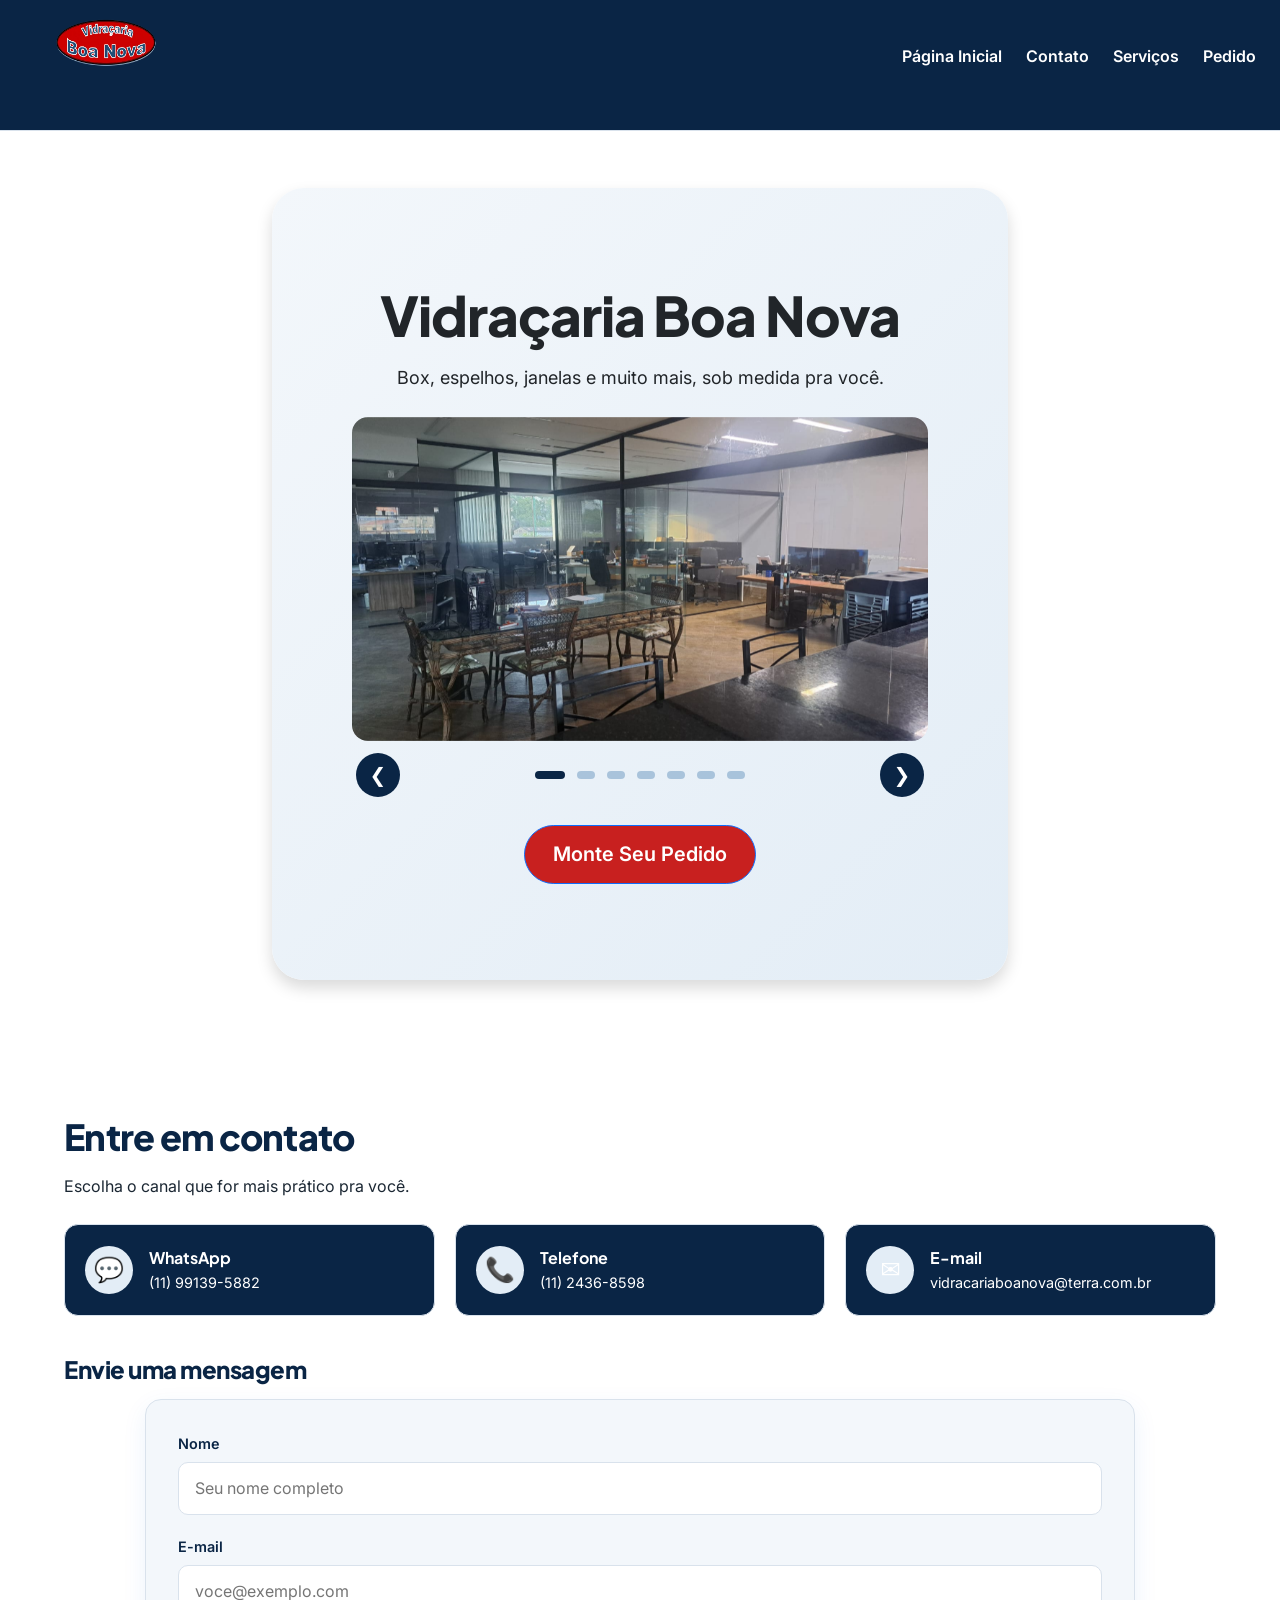
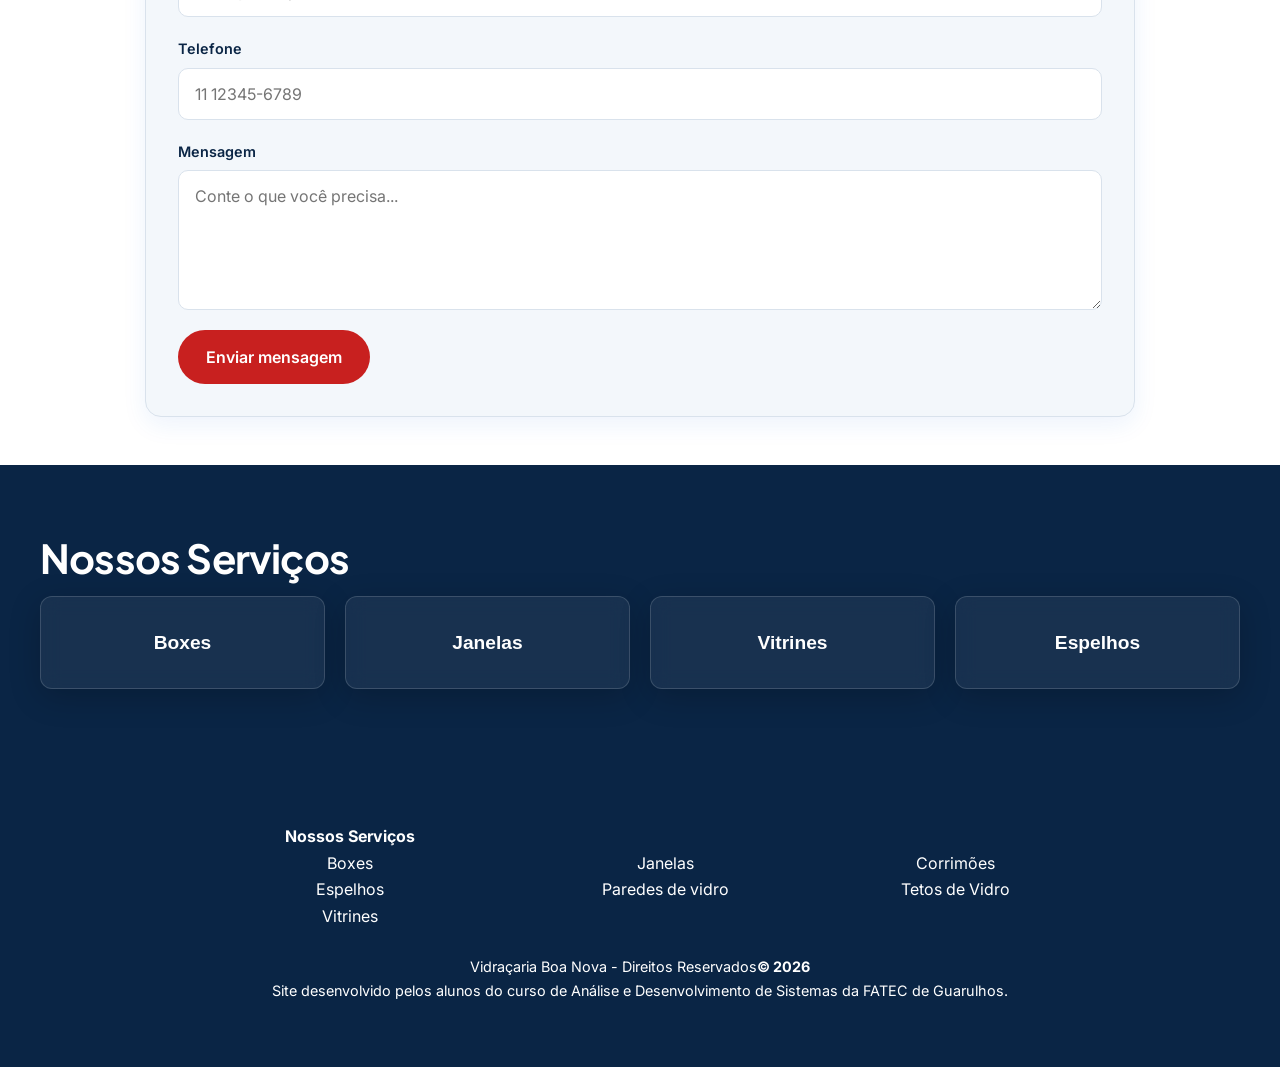
==== commit a58af138: "Me sinto commitando a Monalisa" ====
--- a/index.html
+++ b/index.html
@@ -26,7 +26,7 @@
 
             <li><a href="html/servicos.html" class="link-paginas">Serviços</a></li>
 
-            <li><a href="#sobre-nos" class="link-paginas">Sobre</a></li>
+            <li><a href="html/monteseupedido.html" class="link-paginas">Pedido</a></li>
         </ul>
     </nav>
 
